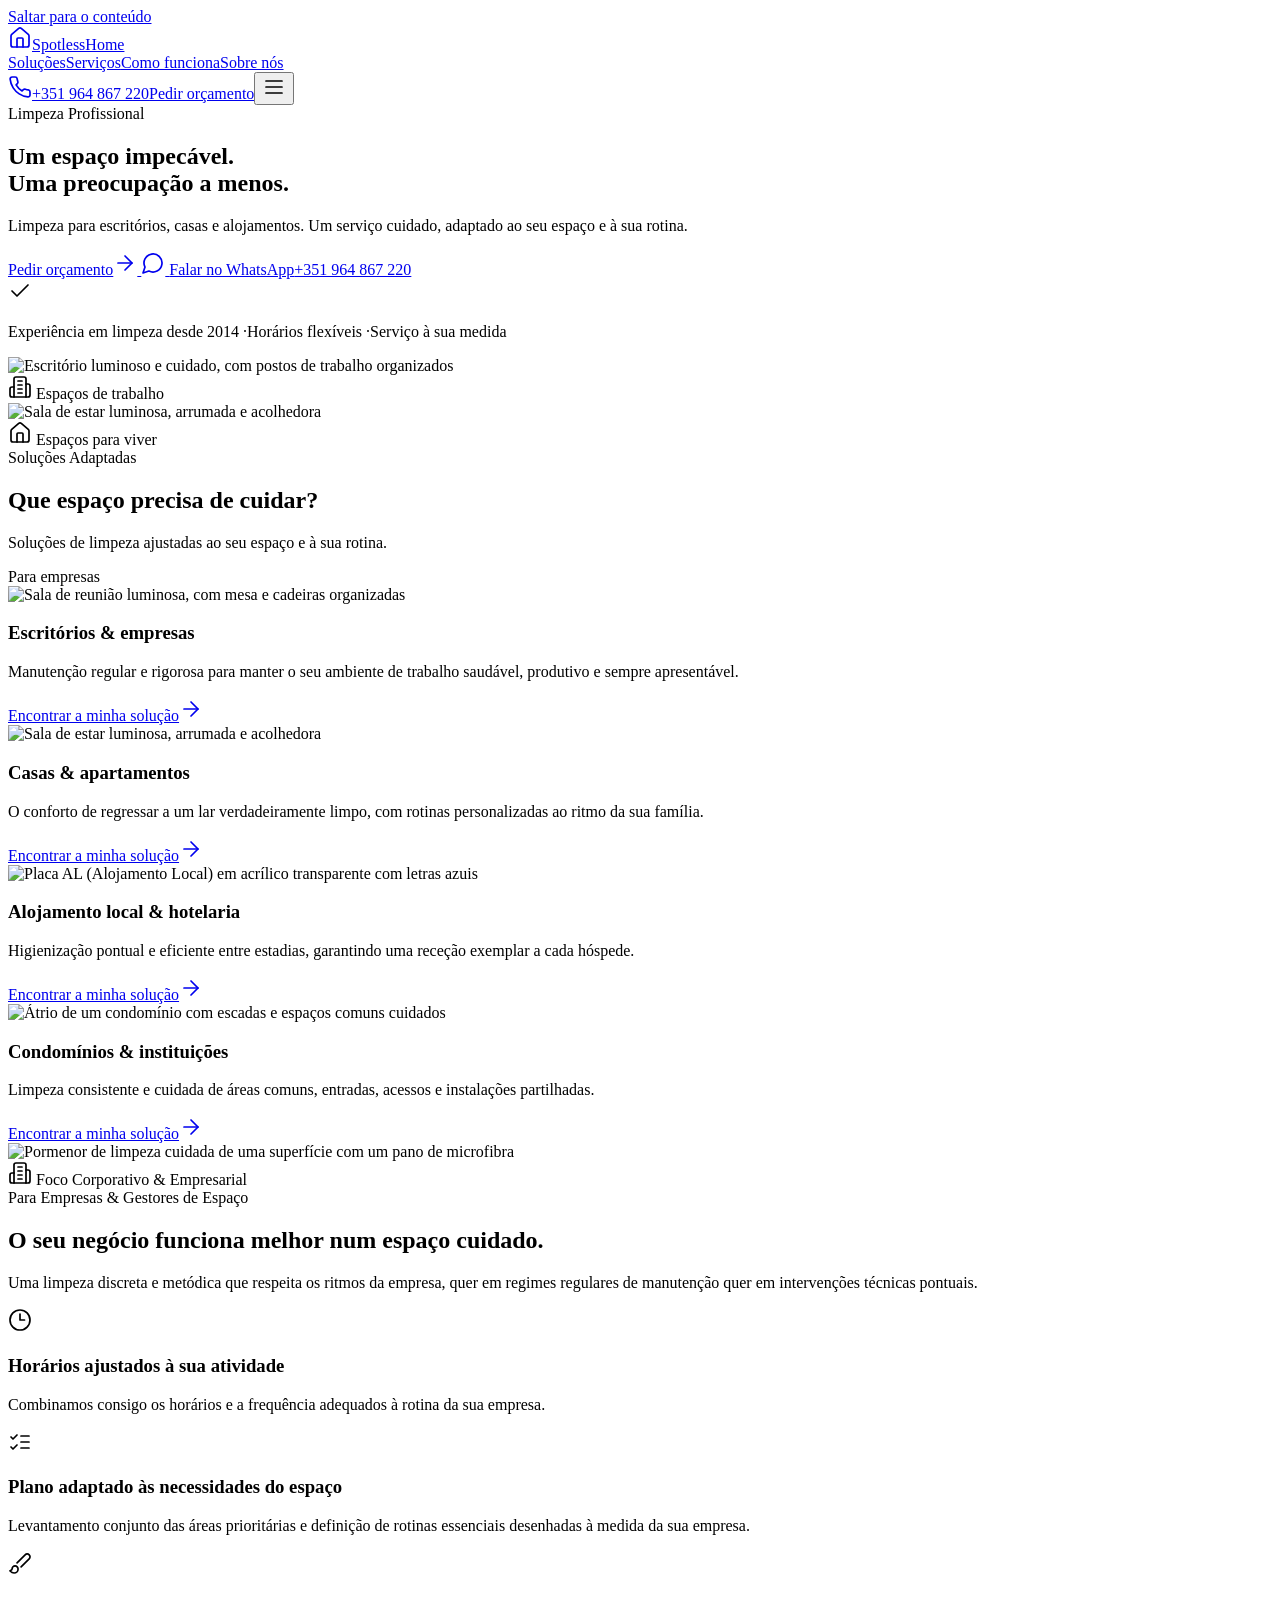
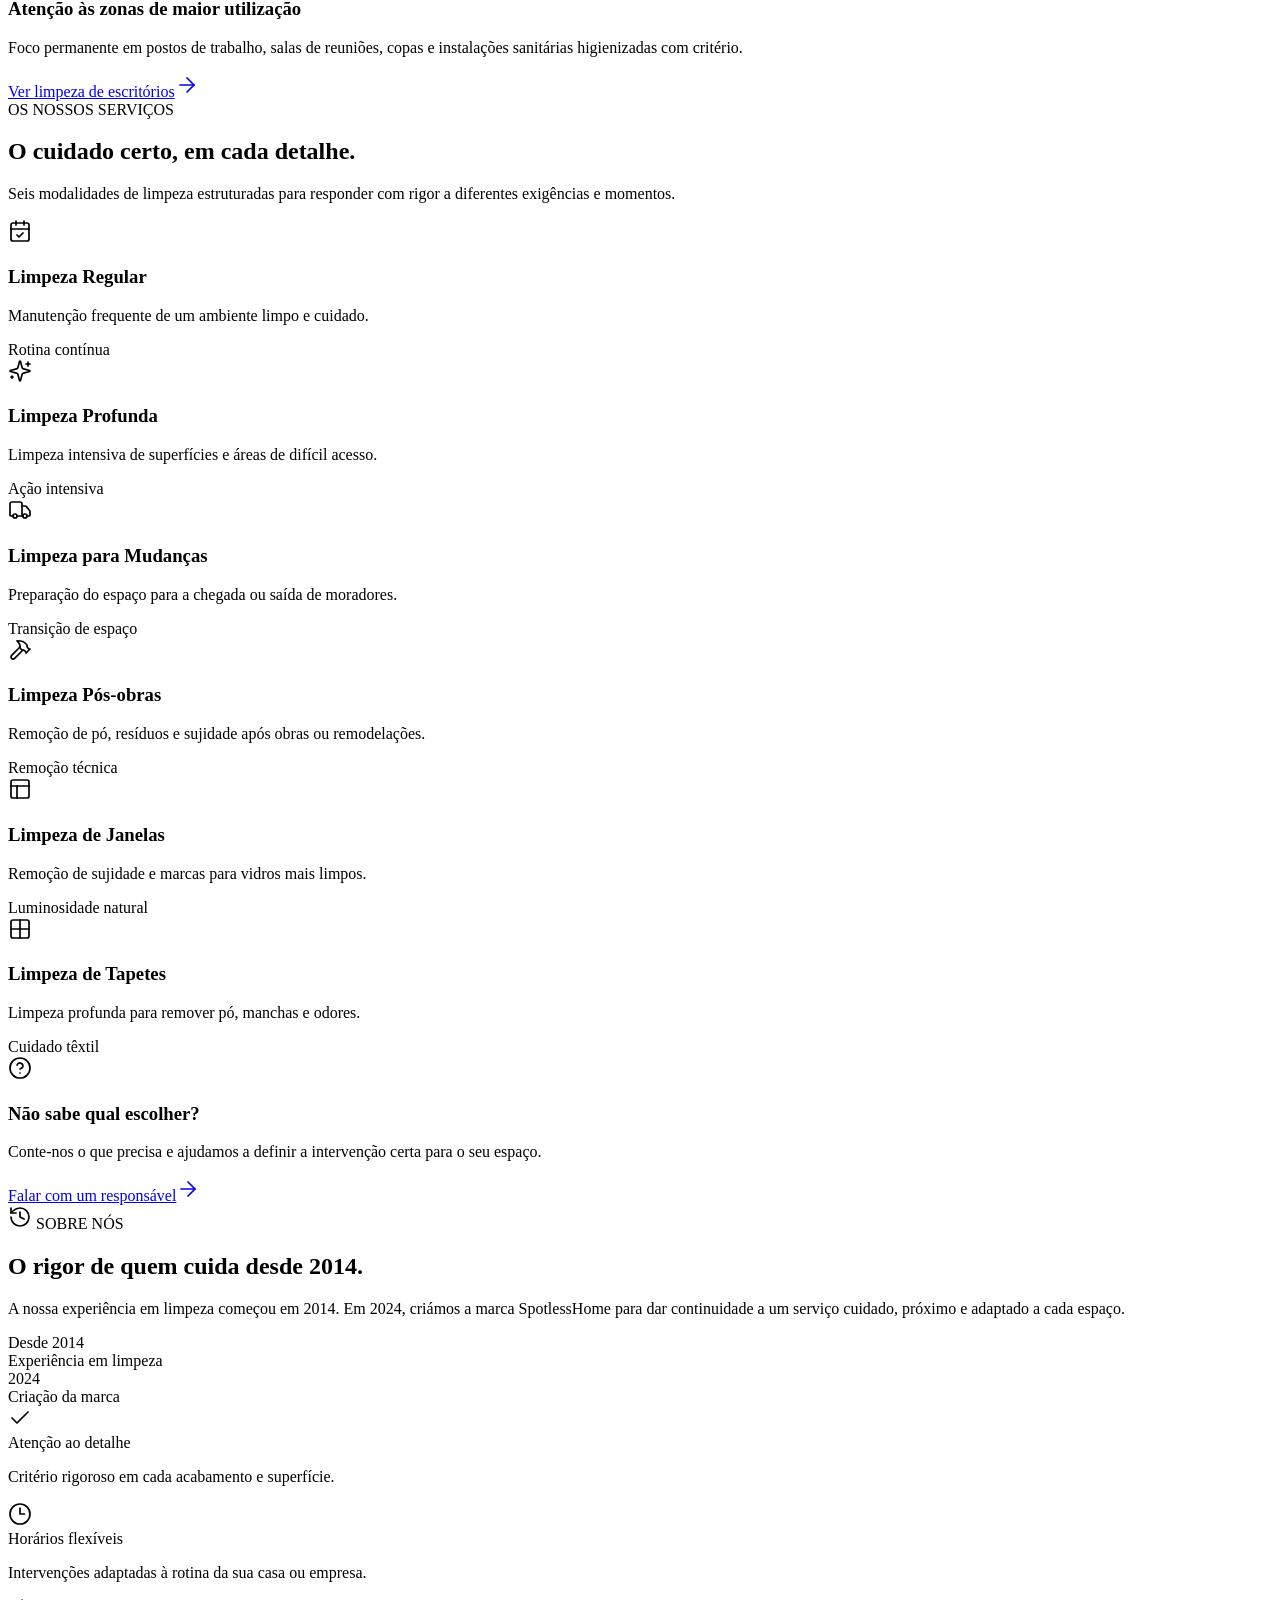
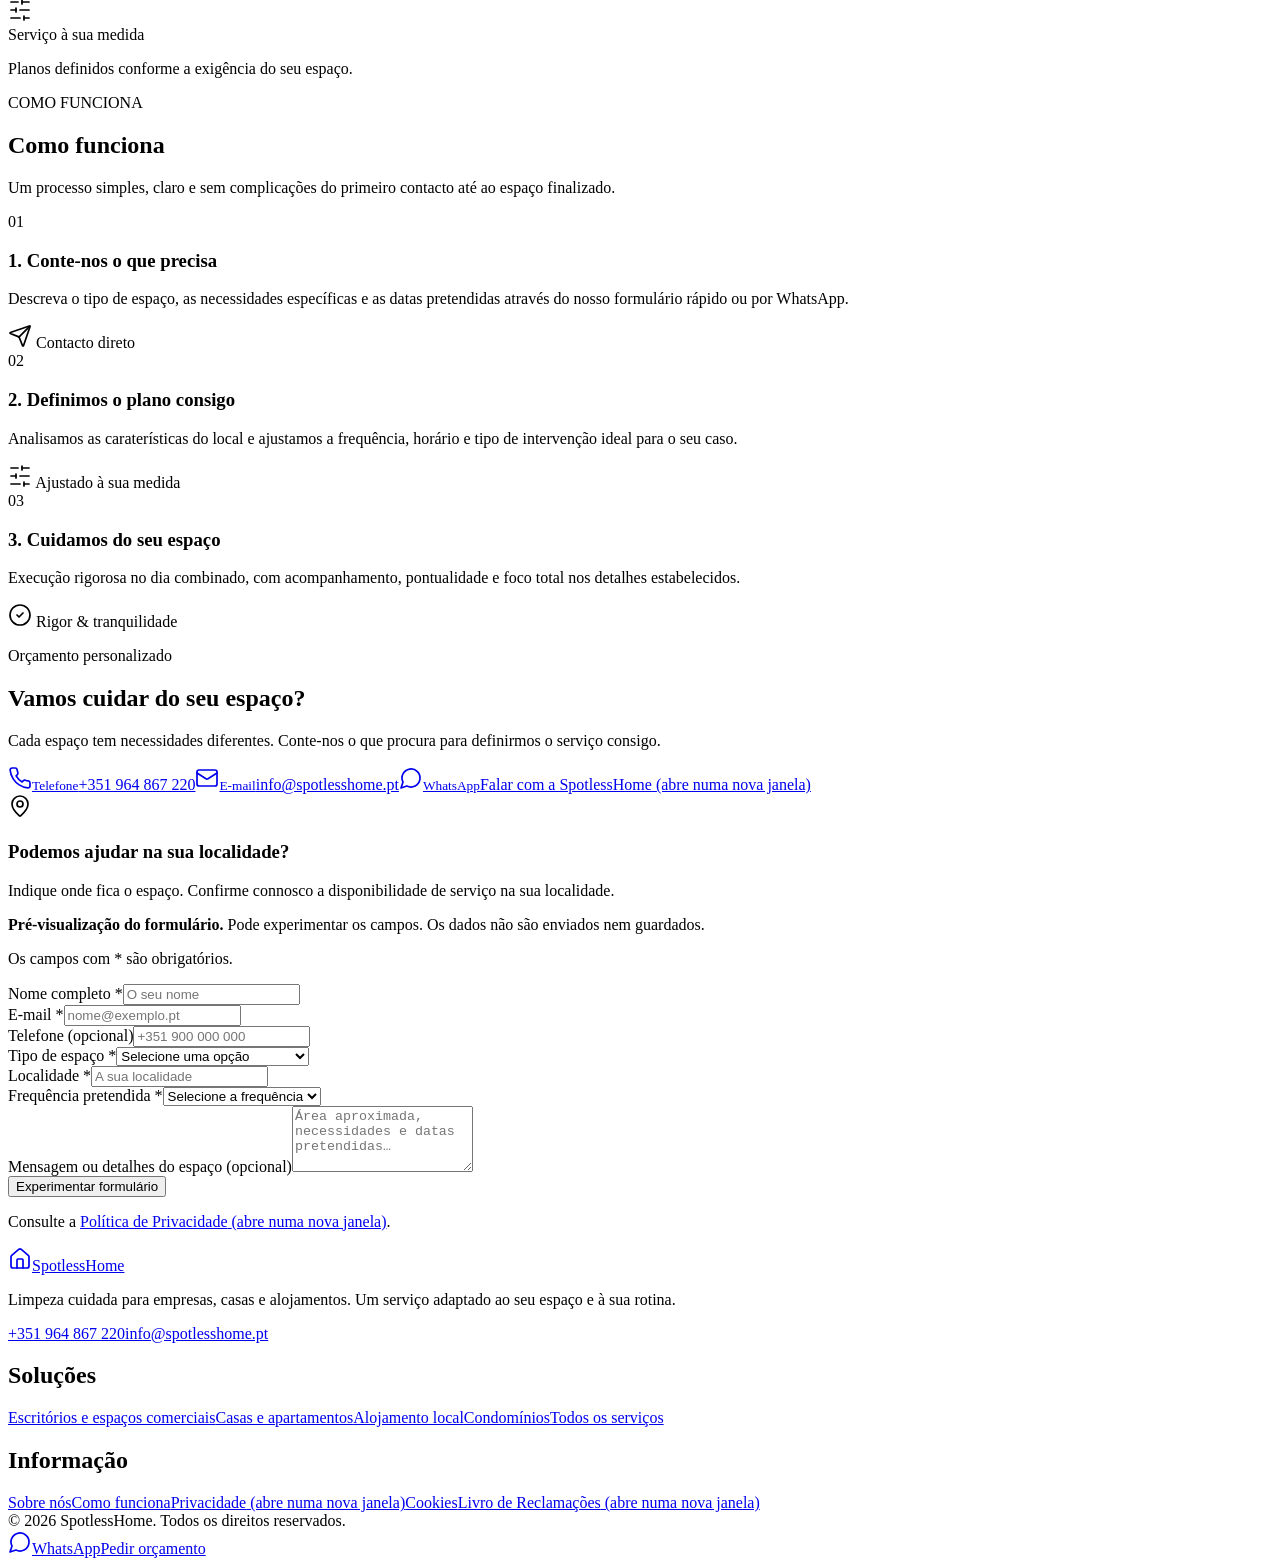
==== index.html @ 4027535a "Publish SpotlessHome client preview" ====
<!doctype html>
<html lang="pt-PT"><head><meta charset="UTF-8"/><meta name="viewport" content="width=device-width, initial-scale=1.0"/><link rel="icon" type="image/svg+xml" href="/spotlesshome-demo/favicon.svg"/>  <script type="module" crossorigin src="/spotlesshome-demo/assets/index-DVhNwJ4X.js"></script>
  <link rel="stylesheet" crossorigin href="/spotlesshome-demo/assets/index-t_-FfSRn.css">
<link rel="preload" as="image" href="/spotlesshome-demo/assets/bureau-lumineux-v2.webp" fetchPriority="high"/><title>SpotlessHome — Limpeza de escritórios, casas e alojamentos</title><meta name="description" content="Limpeza profissional para escritórios, espaços comerciais, casas e alojamentos. Conheça os serviços SpotlessHome e fale connosco sobre o seu espaço."/><meta name="robots" content="noindex, nofollow"/><link rel="canonical" href="https://ayoubkhm.github.io/spotlesshome-demo/"/><meta property="og:title" content="SpotlessHome — Limpeza de escritórios, casas e alojamentos"/><meta property="og:description" content="Limpeza profissional para escritórios, espaços comerciais, casas e alojamentos. Conheça os serviços SpotlessHome e fale connosco sobre o seu espaço."/><meta property="og:type" content="website"/><meta property="og:locale" content="pt_PT"/><meta property="og:site_name" content="SpotlessHome"/><meta property="og:url" content="https://ayoubkhm.github.io/spotlesshome-demo/"/><meta property="og:image" content="https://ayoubkhm.github.io/spotlesshome-demo/assets/bureau-lumineux-v2.webp"/><meta property="og:image:alt" content="Escritório luminoso e cuidado"/><meta name="twitter:card" content="summary_large_image"/></head><body><div id="root"><a class="skip-link" href="#conteudo">Saltar para o conteúdo</a><header class="site-header"><div class="header-inner"><a class="wordmark" href="/spotlesshome-demo/" aria-label="SpotlessHome — Início"><svg xmlns="http://www.w3.org/2000/svg" width="24" height="24" viewBox="0 0 24 24" fill="none" stroke="currentColor" stroke-width="1.7" stroke-linecap="round" stroke-linejoin="round" class="lucide lucide-house icon" aria-hidden="true" focusable="false"><path d="M15 21v-8a1 1 0 0 0-1-1h-4a1 1 0 0 0-1 1v8"></path><path d="M3 10a2 2 0 0 1 .709-1.528l7-5.999a2 2 0 0 1 2.582 0l7 5.999A2 2 0 0 1 21 10v9a2 2 0 0 1-2 2H5a2 2 0 0 1-2-2z"></path></svg><span>SpotlessHome</span></a><nav class="desktop-navigation" aria-label="Navegação principal"><a href="#solucoes">Soluções</a><a href="#servicos">Serviços</a><a href="#como-funciona">Como funciona</a><a href="#sobre-nos">Sobre nós</a></nav><div class="header-actions"><a class="header-phone" href="tel:+351964867220"><svg xmlns="http://www.w3.org/2000/svg" width="24" height="24" viewBox="0 0 24 24" fill="none" stroke="currentColor" stroke-width="1.7" stroke-linecap="round" stroke-linejoin="round" class="lucide lucide-phone icon" aria-hidden="true" focusable="false"><path d="M22 16.92v3a2 2 0 0 1-2.18 2 19.79 19.79 0 0 1-8.63-3.07 19.5 19.5 0 0 1-6-6 19.79 19.79 0 0 1-3.07-8.67A2 2 0 0 1 4.11 2h3a2 2 0 0 1 2 1.72 12.84 12.84 0 0 0 .7 2.81 2 2 0 0 1-.45 2.11L8.09 9.91a16 16 0 0 0 6 6l1.27-1.27a2 2 0 0 1 2.11-.45 12.84 12.84 0 0 0 2.81.7A2 2 0 0 1 22 16.92z"></path></svg><span>+351 964 867 220</span></a><a class="button button-primary header-quote" href="#orcamento">Pedir orçamento</a><button class="menu-toggle" aria-expanded="false" aria-controls="mobile-navigation" aria-label="Abrir menu"><svg xmlns="http://www.w3.org/2000/svg" width="24" height="24" viewBox="0 0 24 24" fill="none" stroke="currentColor" stroke-width="1.7" stroke-linecap="round" stroke-linejoin="round" class="lucide lucide-menu icon" aria-hidden="true" focusable="false"><line x1="4" x2="20" y1="12" y2="12"></line><line x1="4" x2="20" y1="6" y2="6"></line><line x1="4" x2="20" y1="18" y2="18"></line></svg></button></div></div><nav id="mobile-navigation" aria-label="Navegação móvel" hidden=""><a href="#solucoes">Soluções</a><a href="#servicos">Serviços</a><a href="#como-funciona">Como funciona</a><a href="#sobre-nos">Sobre nós</a><a href="/spotlesshome-demo/limpeza-escritorios/">Limpeza de escritórios</a><a href="tel:+351964867220"><svg xmlns="http://www.w3.org/2000/svg" width="24" height="24" viewBox="0 0 24 24" fill="none" stroke="currentColor" stroke-width="1.7" stroke-linecap="round" stroke-linejoin="round" class="lucide lucide-phone icon" aria-hidden="true" focusable="false"><path d="M22 16.92v3a2 2 0 0 1-2.18 2 19.79 19.79 0 0 1-8.63-3.07 19.5 19.5 0 0 1-6-6 19.79 19.79 0 0 1-3.07-8.67A2 2 0 0 1 4.11 2h3a2 2 0 0 1 2 1.72 12.84 12.84 0 0 0 .7 2.81 2 2 0 0 1-.45 2.11L8.09 9.91a16 16 0 0 0 6 6l1.27-1.27a2 2 0 0 1 2.11-.45 12.84 12.84 0 0 0 2.81.7A2 2 0 0 1 22 16.92z"></path></svg> +351 964 867 220</a></nav></header><main id="conteudo" tabindex="-1"><section class="relative pt-12 pb-20 lg:pt-16 lg:pb-28 overflow-hidden home-hero"> <div class="max-w-7xl mx-auto px-6"> <div class="grid grid-cols-1 lg:grid-cols-12 gap-12 lg:gap-8 items-center"> <div class="lg:col-span-7 flex flex-col justify-center"> <div class="inline-flex items-center gap-2 px-3.5 py-1.5 rounded-full bg-brand-ice border border-brand-border/60 w-fit mb-6"> <span class="w-2 h-2 rounded-full bg-brand-blue"></span><span class="font-label-sm text-label-sm tracking-widest uppercase text-brand-navy font-bold">Limpeza Profissional</span></div><h1 class="font-display text-display text-primary tracking-tight mb-6"> <!-- -->Um espaço impecável.<br/> <span class="text-brand-blue font-semibold">Uma preocupação a menos.</span></h1><p class="font-body-lg text-body-lg text-brand-muted max-w-xl mb-8 leading-relaxed"> <!-- -->Limpeza para escritórios, casas e alojamentos. Um serviço cuidado, adaptado ao seu espaço e à sua rotina.<!-- --> </p><div class="flex flex-col sm:flex-row items-stretch sm:items-center gap-4 mb-10"> <a class="inline-flex items-center justify-center gap-2 font-label-md text-label-md bg-[#12729C] hover:bg-[#12729c] text-on-primary font-bold px-7 py-3.5 rounded-lg shadow-md transition-all duration-150 active:scale-95 text-center" href="#orcamento"> <span>Pedir orçamento</span><svg xmlns="http://www.w3.org/2000/svg" width="24" height="24" viewBox="0 0 24 24" fill="none" stroke="currentColor" stroke-width="1.7" stroke-linecap="round" stroke-linejoin="round" class="lucide lucide-arrow-right icon  text-[18px]" aria-hidden="true" focusable="false"><path d="M5 12h14"></path><path d="m12 5 7 7-7 7"></path></svg> </a><a class="inline-flex items-center justify-center gap-2.5 font-label-md text-label-md bg-surface-container-lowest border border-brand-navy text-brand-navy hover:bg-brand-ice px-6 py-3.5 rounded-lg font-semibold transition-all duration-150 active:scale-95 text-center" href="https://wa.me/351964867220" rel="noopener noreferrer" target="_blank" aria-label="Falar com a SpotlessHome no WhatsApp (abre numa nova janela)"> <svg xmlns="http://www.w3.org/2000/svg" width="24" height="24" viewBox="0 0 24 24" fill="none" stroke="currentColor" stroke-width="1.7" stroke-linecap="round" stroke-linejoin="round" class="lucide lucide-message-circle icon  text-[20px] text-green-700" aria-hidden="true" focusable="false"><path d="M7.9 20A9 9 0 1 0 4 16.1L2 22Z"></path></svg> <span>Falar no WhatsApp</span><span class="text-brand-muted text-xs font-normal border-l border-brand-border pl-2">+351 964 867 220</span></a></div><div class="pt-6 border-t border-brand-border/60 flex items-center gap-3"> <svg xmlns="http://www.w3.org/2000/svg" width="24" height="24" viewBox="0 0 24 24" fill="none" stroke="currentColor" stroke-width="1.7" stroke-linecap="round" stroke-linejoin="round" class="lucide lucide-check icon  text-brand-blue text-[20px]" aria-hidden="true" focusable="false"><path d="M20 6 9 17l-5-5"></path></svg> <p class="font-body-sm text-body-sm text-brand-muted font-medium"> <!-- -->Experiência em limpeza desde 2014<!-- --> <span class="mx-1.5 opacity-40">·</span>Horários flexíveis <span class="mx-1.5 opacity-40">·</span>Serviço à sua medida<!-- --> </p></div></div><div class="lg:col-span-5 relative"> <div class="relative w-full aspect-[4/5] max-w-lg mx-auto"> <div class="absolute top-0 right-0 w-4/5 h-[80%] rounded-2xl overflow-hidden shadow-xl border border-brand-border/80 group"> <img src="/spotlesshome-demo/assets/bureau-lumineux-v2.webp" alt="Escritório luminoso e cuidado, com postos de trabalho organizados" width="1536" height="1024" decoding="async" loading="eager" class="w-full h-full object-cover transition-transform duration-700 group-hover:scale-105" fetchPriority="high"/> <div class="absolute bottom-3 left-3 bg-brand-charcoal/85 backdrop-blur-sm text-white px-3 py-1.5 rounded-md font-label-sm text-xs font-medium tracking-wide flex items-center gap-1.5"> <svg xmlns="http://www.w3.org/2000/svg" width="24" height="24" viewBox="0 0 24 24" fill="none" stroke="currentColor" stroke-width="1.7" stroke-linecap="round" stroke-linejoin="round" class="lucide lucide-building2 icon  text-[14px]" aria-hidden="true" focusable="false"><path d="M6 22V4a2 2 0 0 1 2-2h8a2 2 0 0 1 2 2v18Z"></path><path d="M6 12H4a2 2 0 0 0-2 2v6a2 2 0 0 0 2 2h2"></path><path d="M18 9h2a2 2 0 0 1 2 2v9a2 2 0 0 1-2 2h-2"></path><path d="M10 6h4"></path><path d="M10 10h4"></path><path d="M10 14h4"></path><path d="M10 18h4"></path></svg> <span>Espaços de trabalho</span></div></div><div class="absolute bottom-0 left-0 w-2/3 h-[58%] rounded-2xl overflow-hidden shadow-2xl border-4 border-surface-container-lowest group"> <img src="/spotlesshome-demo/assets/logement-soigne-v2.webp" alt="Sala de estar luminosa, arrumada e acolhedora" width="1536" height="1024" decoding="async" loading="lazy" class="w-full h-full object-cover transition-transform duration-700 group-hover:scale-105"/> <div class="absolute bottom-3 left-3 bg-brand-charcoal/85 backdrop-blur-sm text-white px-3 py-1.5 rounded-md font-label-sm text-xs font-medium tracking-wide flex items-center gap-1.5"> <svg xmlns="http://www.w3.org/2000/svg" width="24" height="24" viewBox="0 0 24 24" fill="none" stroke="currentColor" stroke-width="1.7" stroke-linecap="round" stroke-linejoin="round" class="lucide lucide-house icon  text-[14px]" aria-hidden="true" focusable="false"><path d="M15 21v-8a1 1 0 0 0-1-1h-4a1 1 0 0 0-1 1v8"></path><path d="M3 10a2 2 0 0 1 .709-1.528l7-5.999a2 2 0 0 1 2.582 0l7 5.999A2 2 0 0 1 21 10v9a2 2 0 0 1-2 2H5a2 2 0 0 1-2-2z"></path></svg> <span>Espaços para viver</span></div></div></div></div></div></div></section><section class="py-20 bg-surface border-t border-brand-border/40 content-section" id="solucoes"> <div class="max-w-7xl mx-auto px-6"> <div class="flex flex-col md:flex-row md:items-end justify-between mb-12"> <div class="max-w-2xl"> <span class="font-label-sm text-label-sm uppercase tracking-wider text-brand-blue font-bold">Soluções Adaptadas</span><h2 class="font-headline-lg text-headline-lg text-primary tracking-tight mt-2">Que espaço precisa de cuidar?</h2><p class="font-body-md text-body-md text-brand-muted mt-3">Soluções de limpeza ajustadas ao seu espaço e à sua rotina.</p></div></div><div class="grid grid-cols-1 md:grid-cols-2 lg:grid-cols-4 gap-6"> <div class="bg-surface-container-lowest rounded-2xl border-2 border-brand-blue shadow-md flex flex-col justify-between overflow-hidden relative group hover:shadow-xl transition-all duration-300"> <div class="absolute top-3 right-3 z-10 bg-brand-blue text-white px-2.5 py-1 rounded-md font-label-sm text-xs font-bold tracking-wide uppercase">Para empresas</div><div> <div class="h-48 w-full overflow-hidden bg-surface-container relative"> <img src="/spotlesshome-demo/assets/salle-de-reunion-v2.webp" alt="Sala de reunião luminosa, com mesa e cadeiras organizadas" width="1536" height="1024" decoding="async" loading="lazy" class="w-full h-full object-cover transition-transform duration-500 group-hover:scale-105"/> <div class="absolute inset-0 bg-gradient-to-t from-brand-charcoal/40 to-transparent"></div></div><div class="p-6"> <h3 class="font-headline-sm text-headline-sm text-brand-navy mb-2 font-bold">Escritórios &amp; empresas</h3><p class="font-body-sm text-body-sm text-brand-muted leading-relaxed mb-4"> <!-- -->Manutenção regular e rigorosa para manter o seu ambiente de trabalho saudável, produtivo e sempre apresentável.<!-- --> </p></div></div><div class="px-6 pb-6 pt-0"> <a class="inline-flex items-center gap-2 font-label-md text-label-md text-brand-blue font-bold group-hover:gap-3 transition-all" href="/spotlesshome-demo/limpeza-escritorios/" aria-label="Conhecer a limpeza de escritórios"> <span>Encontrar a minha solução</span><svg xmlns="http://www.w3.org/2000/svg" width="24" height="24" viewBox="0 0 24 24" fill="none" stroke="currentColor" stroke-width="1.7" stroke-linecap="round" stroke-linejoin="round" class="lucide lucide-arrow-right icon  text-[18px]" aria-hidden="true" focusable="false"><path d="M5 12h14"></path><path d="m12 5 7 7-7 7"></path></svg> </a></div></div><div class="bg-surface-container-lowest rounded-2xl border border-brand-border/80 shadow-sm flex flex-col justify-between overflow-hidden group hover:border-brand-blue/50 hover:shadow-lg transition-all duration-300"> <div> <div class="h-48 w-full overflow-hidden bg-brand-ice relative"><img src="/spotlesshome-demo/assets/logement-soigne-v2.webp" alt="Sala de estar luminosa, arrumada e acolhedora" class="w-full h-full object-cover transition-transform duration-500 group-hover:scale-105" width="1536" height="1024" decoding="async" loading="lazy"/></div><div class="p-6"> <h3 class="font-headline-sm text-headline-sm text-brand-navy mb-2 font-bold">Casas &amp; apartamentos</h3><p class="font-body-sm text-body-sm text-brand-muted leading-relaxed mb-4"> <!-- -->O conforto de regressar a um lar verdadeiramente limpo, com rotinas personalizadas ao ritmo da sua família.<!-- --> </p></div></div><div class="px-6 pb-6 pt-0"> <a class="inline-flex items-center gap-2 font-label-md text-label-md text-brand-navy font-bold group-hover:text-brand-blue group-hover:gap-3 transition-all" href="/spotlesshome-demo/?espaco=casa#orcamento" aria-label="Pedir orçamento para uma casa ou apartamento"> <span>Encontrar a minha solução</span><svg xmlns="http://www.w3.org/2000/svg" width="24" height="24" viewBox="0 0 24 24" fill="none" stroke="currentColor" stroke-width="1.7" stroke-linecap="round" stroke-linejoin="round" class="lucide lucide-arrow-right icon  text-[18px]" aria-hidden="true" focusable="false"><path d="M5 12h14"></path><path d="m12 5 7 7-7 7"></path></svg> </a></div></div><div class="bg-surface-container-lowest rounded-2xl border border-brand-border/80 shadow-sm flex flex-col justify-between overflow-hidden group hover:border-brand-blue/50 hover:shadow-lg transition-all duration-300"> <div> <div class="h-48 w-full overflow-hidden bg-brand-ice relative"><img src="/spotlesshome-demo/assets/plaque-al-v2.webp" alt="Placa AL (Alojamento Local) em acrílico transparente com letras azuis" class="w-full h-full object-cover transition-transform duration-500 group-hover:scale-105" width="1536" height="1024" decoding="async" loading="lazy"/></div><div class="p-6"> <h3 class="font-headline-sm text-headline-sm text-brand-navy mb-2 font-bold">Alojamento local &amp; hotelaria</h3><p class="font-body-sm text-body-sm text-brand-muted leading-relaxed mb-4"> <!-- -->Higienização pontual e eficiente entre estadias, garantindo uma receção exemplar a cada hóspede.<!-- --> </p></div></div><div class="px-6 pb-6 pt-0"> <a class="inline-flex items-center gap-2 font-label-md text-label-md text-brand-navy font-bold group-hover:text-brand-blue group-hover:gap-3 transition-all" href="/spotlesshome-demo/?espaco=alojamento#orcamento" aria-label="Pedir orçamento para alojamento local"> <span>Encontrar a minha solução</span><svg xmlns="http://www.w3.org/2000/svg" width="24" height="24" viewBox="0 0 24 24" fill="none" stroke="currentColor" stroke-width="1.7" stroke-linecap="round" stroke-linejoin="round" class="lucide lucide-arrow-right icon  text-[18px]" aria-hidden="true" focusable="false"><path d="M5 12h14"></path><path d="m12 5 7 7-7 7"></path></svg> </a></div></div><div class="bg-surface-container-lowest rounded-2xl border border-brand-border/80 shadow-sm flex flex-col justify-between overflow-hidden group hover:border-brand-blue/50 hover:shadow-lg transition-all duration-300"> <div> <div class="h-48 w-full overflow-hidden bg-brand-ice relative"><img src="/spotlesshome-demo/assets/parties-communes-v2.webp" alt="Átrio de um condomínio com escadas e espaços comuns cuidados" class="w-full h-full object-cover transition-transform duration-500 group-hover:scale-105" width="1536" height="1024" decoding="async" loading="lazy"/></div><div class="p-6"> <h3 class="font-headline-sm text-headline-sm text-brand-navy mb-2 font-bold">Condomínios &amp; instituições</h3><p class="font-body-sm text-body-sm text-brand-muted leading-relaxed mb-4"> <!-- -->Limpeza consistente e cuidada de áreas comuns, entradas, acessos e instalações partilhadas.<!-- --> </p></div></div><div class="px-6 pb-6 pt-0"> <a class="inline-flex items-center gap-2 font-label-md text-label-md text-brand-navy font-bold group-hover:text-brand-blue group-hover:gap-3 transition-all" href="/spotlesshome-demo/?espaco=condominio#orcamento" aria-label="Pedir orçamento para um condomínio"> <span>Encontrar a minha solução</span><svg xmlns="http://www.w3.org/2000/svg" width="24" height="24" viewBox="0 0 24 24" fill="none" stroke="currentColor" stroke-width="1.7" stroke-linecap="round" stroke-linejoin="round" class="lucide lucide-arrow-right icon  text-[18px]" aria-hidden="true" focusable="false"><path d="M5 12h14"></path><path d="m12 5 7 7-7 7"></path></svg> </a></div></div></div></div></section><section class="py-20 bg-surface-container-lowest border-y border-brand-border/60 content-section"> <div class="max-w-7xl mx-auto px-6"> <div class="grid grid-cols-1 lg:grid-cols-12 gap-12 items-center"> <div class="lg:col-span-6 relative"> <div class="rounded-2xl overflow-hidden shadow-lg border border-brand-border aspect-[4/3] relative"> <img src="/spotlesshome-demo/assets/geste-de-nettoyage-v2.webp" alt="Pormenor de limpeza cuidada de uma superfície com um pano de microfibra" width="1536" height="1024" decoding="async" loading="lazy" class="w-full h-full object-cover"/> <div class="absolute inset-0 bg-primary/10"></div><div class="absolute bottom-4 left-4 bg-surface-container-lowest/95 backdrop-blur-md px-4 py-2.5 rounded-lg border border-brand-border/60 shadow-sm flex items-center gap-3"> <svg xmlns="http://www.w3.org/2000/svg" width="24" height="24" viewBox="0 0 24 24" fill="none" stroke="currentColor" stroke-width="1.7" stroke-linecap="round" stroke-linejoin="round" class="lucide lucide-building2 icon  text-brand-blue text-[22px]" aria-hidden="true" focusable="false"><path d="M6 22V4a2 2 0 0 1 2-2h8a2 2 0 0 1 2 2v18Z"></path><path d="M6 12H4a2 2 0 0 0-2 2v6a2 2 0 0 0 2 2h2"></path><path d="M18 9h2a2 2 0 0 1 2 2v9a2 2 0 0 1-2 2h-2"></path><path d="M10 6h4"></path><path d="M10 10h4"></path><path d="M10 14h4"></path><path d="M10 18h4"></path></svg> <span class="font-label-md text-label-md font-bold text-brand-charcoal">Foco Corporativo &amp; Empresarial</span></div></div></div><div class="lg:col-span-6 flex flex-col justify-center"> <span class="font-label-sm text-label-sm uppercase tracking-wider text-brand-blue font-bold mb-2">Para Empresas &amp; Gestores de Espaço</span><h2 class="font-headline-lg text-headline-lg text-primary tracking-tight mb-4"> <!-- -->O seu negócio funciona melhor num espaço cuidado.<!-- --> </h2><p class="font-body-md text-body-md text-brand-muted mb-8 leading-relaxed"> <!-- -->Uma limpeza discreta e metódica que respeita os ritmos da empresa, quer em regimes regulares de manutenção quer em intervenções técnicas pontuais.<!-- --> </p><div class="space-y-6 mb-8"> <div class="flex items-start gap-4"> <div class="w-10 h-10 rounded-xl bg-brand-ice flex-shrink-0 flex items-center justify-center text-brand-blue border border-brand-border/50"> <svg xmlns="http://www.w3.org/2000/svg" width="24" height="24" viewBox="0 0 24 24" fill="none" stroke="currentColor" stroke-width="1.7" stroke-linecap="round" stroke-linejoin="round" class="lucide lucide-clock3 icon  text-[20px]" aria-hidden="true" focusable="false"><circle cx="12" cy="12" r="10"></circle><polyline points="12 6 12 12 16.5 12"></polyline></svg> </div><div> <h3 class="font-headline-sm text-base text-brand-charcoal font-bold mb-1">Horários ajustados à sua atividade</h3><p class="font-body-sm text-body-sm text-brand-muted leading-relaxed">Combinamos consigo os horários e a frequência adequados à rotina da sua empresa.</p></div></div><div class="flex items-start gap-4"> <div class="w-10 h-10 rounded-xl bg-brand-ice flex-shrink-0 flex items-center justify-center text-brand-blue border border-brand-border/50"> <svg xmlns="http://www.w3.org/2000/svg" width="24" height="24" viewBox="0 0 24 24" fill="none" stroke="currentColor" stroke-width="1.7" stroke-linecap="round" stroke-linejoin="round" class="lucide lucide-list-checks icon  text-[20px]" aria-hidden="true" focusable="false"><path d="m3 17 2 2 4-4"></path><path d="m3 7 2 2 4-4"></path><path d="M13 6h8"></path><path d="M13 12h8"></path><path d="M13 18h8"></path></svg> </div><div> <h3 class="font-headline-sm text-base text-brand-charcoal font-bold mb-1">Plano adaptado às necessidades do espaço</h3><p class="font-body-sm text-body-sm text-brand-muted leading-relaxed">Levantamento conjunto das áreas prioritárias e definição de rotinas essenciais desenhadas à medida da sua empresa.</p></div></div><div class="flex items-start gap-4"> <div class="w-10 h-10 rounded-xl bg-brand-ice flex-shrink-0 flex items-center justify-center text-brand-blue border border-brand-border/50"> <svg xmlns="http://www.w3.org/2000/svg" width="24" height="24" viewBox="0 0 24 24" fill="none" stroke="currentColor" stroke-width="1.7" stroke-linecap="round" stroke-linejoin="round" class="lucide lucide-brush icon  text-[20px]" aria-hidden="true" focusable="false"><path d="m9.06 11.9 8.07-8.06a2.85 2.85 0 1 1 4.03 4.03l-8.06 8.08"></path><path d="M7.07 14.94c-1.66 0-3 1.35-3 3.02 0 1.33-2.5 1.52-2 2.02 1.08 1.1 2.49 2.02 4 2.02 2.2 0 4-1.8 4-4.04a3.01 3.01 0 0 0-3-3.02z"></path></svg> </div><div> <h3 class="font-headline-sm text-base text-brand-charcoal font-bold mb-1">Atenção às zonas de maior utilização</h3><p class="font-body-sm text-body-sm text-brand-muted leading-relaxed">Foco permanente em postos de trabalho, salas de reuniões, copas e instalações sanitárias higienizadas com critério.</p></div></div></div><div> <a class="inline-flex items-center gap-2 font-label-md text-label-md bg-brand-navy hover:bg-brand-charcoal text-white font-bold px-6 py-3 rounded-lg shadow-sm transition-all duration-150" href="/spotlesshome-demo/limpeza-escritorios/"> <span>Ver limpeza de escritórios</span><svg xmlns="http://www.w3.org/2000/svg" width="24" height="24" viewBox="0 0 24 24" fill="none" stroke="currentColor" stroke-width="1.7" stroke-linecap="round" stroke-linejoin="round" class="lucide lucide-arrow-right icon  text-[18px]" aria-hidden="true" focusable="false"><path d="M5 12h14"></path><path d="m12 5 7 7-7 7"></path></svg> </a></div></div></div></div></section><section class="py-20 bg-surface content-section" id="servicos"> <div class="max-w-7xl mx-auto px-6"> <div class="text-center max-w-3xl mx-auto mb-16"> <span class="font-label-sm text-label-sm uppercase tracking-wider text-brand-blue font-bold">OS NOSSOS SERVIÇOS</span><h2 class="font-headline-lg text-headline-lg text-primary tracking-tight mt-2">O cuidado certo, em cada detalhe.</h2><p class="font-body-md text-body-md text-brand-muted mt-3"> <!-- -->Seis modalidades de limpeza estruturadas para responder com rigor a diferentes exigências e momentos.<!-- --> </p></div><div class="grid grid-cols-1 md:grid-cols-2 lg:grid-cols-3 gap-6 mb-12"> <div class="bg-surface-container-lowest p-7 rounded-2xl border border-brand-border/80 shadow-sm hover:border-brand-blue/50 hover:shadow-md transition-all duration-200 flex flex-col justify-between"> <div> <div class="w-12 h-12 rounded-xl bg-brand-ice flex items-center justify-center text-brand-blue mb-5"> <svg xmlns="http://www.w3.org/2000/svg" width="24" height="24" viewBox="0 0 24 24" fill="none" stroke="currentColor" stroke-width="1.7" stroke-linecap="round" stroke-linejoin="round" class="lucide lucide-calendar-check icon  text-[24px]" aria-hidden="true" focusable="false"><path d="M8 2v4"></path><path d="M16 2v4"></path><rect width="18" height="18" x="3" y="4" rx="2"></rect><path d="M3 10h18"></path><path d="m9 16 2 2 4-4"></path></svg> </div><h3 class="font-headline-sm text-headline-sm text-brand-charcoal mb-2 font-bold">Limpeza Regular</h3><p class="font-body-sm text-body-sm text-brand-muted leading-relaxed">Manutenção frequente de um ambiente limpo e cuidado.</p></div><div class="pt-6 mt-4 border-t border-brand-border/40"> <span class="font-caption text-caption text-brand-blue font-semibold uppercase tracking-wider">Rotina contínua</span></div></div><div class="bg-surface-container-lowest p-7 rounded-2xl border border-brand-border/80 shadow-sm hover:border-brand-blue/50 hover:shadow-md transition-all duration-200 flex flex-col justify-between"> <div> <div class="w-12 h-12 rounded-xl bg-brand-ice flex items-center justify-center text-brand-blue mb-5"> <svg xmlns="http://www.w3.org/2000/svg" width="24" height="24" viewBox="0 0 24 24" fill="none" stroke="currentColor" stroke-width="1.7" stroke-linecap="round" stroke-linejoin="round" class="lucide lucide-sparkles icon  text-[24px]" aria-hidden="true" focusable="false"><path d="M9.937 15.5A2 2 0 0 0 8.5 14.063l-6.135-1.582a.5.5 0 0 1 0-.962L8.5 9.936A2 2 0 0 0 9.937 8.5l1.582-6.135a.5.5 0 0 1 .963 0L14.063 8.5A2 2 0 0 0 15.5 9.937l6.135 1.581a.5.5 0 0 1 0 .964L15.5 14.063a2 2 0 0 0-1.437 1.437l-1.582 6.135a.5.5 0 0 1-.963 0z"></path><path d="M20 3v4"></path><path d="M22 5h-4"></path><path d="M4 17v2"></path><path d="M5 18H3"></path></svg> </div><h3 class="font-headline-sm text-headline-sm text-brand-charcoal mb-2 font-bold">Limpeza Profunda</h3><p class="font-body-sm text-body-sm text-brand-muted leading-relaxed">Limpeza intensiva de superfícies e áreas de difícil acesso.</p></div><div class="pt-6 mt-4 border-t border-brand-border/40"> <span class="font-caption text-caption text-brand-blue font-semibold uppercase tracking-wider">Ação intensiva</span></div></div><div class="bg-surface-container-lowest p-7 rounded-2xl border border-brand-border/80 shadow-sm hover:border-brand-blue/50 hover:shadow-md transition-all duration-200 flex flex-col justify-between"> <div> <div class="w-12 h-12 rounded-xl bg-brand-ice flex items-center justify-center text-brand-blue mb-5"> <svg xmlns="http://www.w3.org/2000/svg" width="24" height="24" viewBox="0 0 24 24" fill="none" stroke="currentColor" stroke-width="1.7" stroke-linecap="round" stroke-linejoin="round" class="lucide lucide-truck icon  text-[24px]" aria-hidden="true" focusable="false"><path d="M14 18V6a2 2 0 0 0-2-2H4a2 2 0 0 0-2 2v11a1 1 0 0 0 1 1h2"></path><path d="M15 18H9"></path><path d="M19 18h2a1 1 0 0 0 1-1v-3.65a1 1 0 0 0-.22-.624l-3.48-4.35A1 1 0 0 0 17.52 8H14"></path><circle cx="17" cy="18" r="2"></circle><circle cx="7" cy="18" r="2"></circle></svg> </div><h3 class="font-headline-sm text-headline-sm text-brand-charcoal mb-2 font-bold">Limpeza para Mudanças</h3><p class="font-body-sm text-body-sm text-brand-muted leading-relaxed">Preparação do espaço para a chegada ou saída de moradores.</p></div><div class="pt-6 mt-4 border-t border-brand-border/40"> <span class="font-caption text-caption text-brand-blue font-semibold uppercase tracking-wider">Transição de espaço</span></div></div><div class="bg-surface-container-lowest p-7 rounded-2xl border border-brand-border/80 shadow-sm hover:border-brand-blue/50 hover:shadow-md transition-all duration-200 flex flex-col justify-between"> <div> <div class="w-12 h-12 rounded-xl bg-brand-ice flex items-center justify-center text-brand-blue mb-5"> <svg xmlns="http://www.w3.org/2000/svg" width="24" height="24" viewBox="0 0 24 24" fill="none" stroke="currentColor" stroke-width="1.7" stroke-linecap="round" stroke-linejoin="round" class="lucide lucide-hammer icon  text-[24px]" aria-hidden="true" focusable="false"><path d="m15 12-8.373 8.373a1 1 0 1 1-3-3L12 9"></path><path d="m18 15 4-4"></path><path d="m21.5 11.5-1.914-1.914A2 2 0 0 1 19 8.172V7l-2.26-2.26a6 6 0 0 0-4.202-1.756L9 2.96l.92.82A6.18 6.18 0 0 1 12 8.4V10l2 2h1.172a2 2 0 0 1 1.414.586L18.5 14.5"></path></svg> </div><h3 class="font-headline-sm text-headline-sm text-brand-charcoal mb-2 font-bold">Limpeza Pós-obras</h3><p class="font-body-sm text-body-sm text-brand-muted leading-relaxed">Remoção de pó, resíduos e sujidade após obras ou remodelações.</p></div><div class="pt-6 mt-4 border-t border-brand-border/40"> <span class="font-caption text-caption text-brand-blue font-semibold uppercase tracking-wider">Remoção técnica</span></div></div><div class="bg-surface-container-lowest p-7 rounded-2xl border border-brand-border/80 shadow-sm hover:border-brand-blue/50 hover:shadow-md transition-all duration-200 flex flex-col justify-between"> <div> <div class="w-12 h-12 rounded-xl bg-brand-ice flex items-center justify-center text-brand-blue mb-5"> <svg xmlns="http://www.w3.org/2000/svg" width="24" height="24" viewBox="0 0 24 24" fill="none" stroke="currentColor" stroke-width="1.7" stroke-linecap="round" stroke-linejoin="round" class="lucide lucide-panels-top-left icon  text-[24px]" aria-hidden="true" focusable="false"><rect width="18" height="18" x="3" y="3" rx="2"></rect><path d="M3 9h18"></path><path d="M9 21V9"></path></svg> </div><h3 class="font-headline-sm text-headline-sm text-brand-charcoal mb-2 font-bold">Limpeza de Janelas</h3><p class="font-body-sm text-body-sm text-brand-muted leading-relaxed">Remoção de sujidade e marcas para vidros mais limpos.</p></div><div class="pt-6 mt-4 border-t border-brand-border/40"> <span class="font-caption text-caption text-brand-blue font-semibold uppercase tracking-wider">Luminosidade natural</span></div></div><div class="bg-surface-container-lowest p-7 rounded-2xl border border-brand-border/80 shadow-sm hover:border-brand-blue/50 hover:shadow-md transition-all duration-200 flex flex-col justify-between"> <div> <div class="w-12 h-12 rounded-xl bg-brand-ice flex items-center justify-center text-brand-blue mb-5"> <svg xmlns="http://www.w3.org/2000/svg" width="24" height="24" viewBox="0 0 24 24" fill="none" stroke="currentColor" stroke-width="1.7" stroke-linecap="round" stroke-linejoin="round" class="lucide lucide-grid2x2 icon  text-[24px]" aria-hidden="true" focusable="false"><path d="M12 3v18"></path><path d="M3 12h18"></path><rect x="3" y="3" width="18" height="18" rx="2"></rect></svg> </div><h3 class="font-headline-sm text-headline-sm text-brand-charcoal mb-2 font-bold">Limpeza de Tapetes</h3><p class="font-body-sm text-body-sm text-brand-muted leading-relaxed">Limpeza profunda para remover pó, manchas e odores.</p></div><div class="pt-6 mt-4 border-t border-brand-border/40"> <span class="font-caption text-caption text-brand-blue font-semibold uppercase tracking-wider">Cuidado têxtil</span></div></div></div><div class="bg-brand-ice/70 rounded-2xl p-6 md:p-8 border border-brand-border/80 flex flex-col md:flex-row items-center justify-between gap-6 max-w-4xl mx-auto"> <div class="flex items-center gap-4"> <div class="w-12 h-12 rounded-xl bg-surface-container-lowest flex items-center justify-center text-brand-blue shadow-sm flex-shrink-0"> <svg xmlns="http://www.w3.org/2000/svg" width="24" height="24" viewBox="0 0 24 24" fill="none" stroke="currentColor" stroke-width="1.7" stroke-linecap="round" stroke-linejoin="round" class="lucide lucide-circle-help icon  text-[26px]" aria-hidden="true" focusable="false"><circle cx="12" cy="12" r="10"></circle><path d="M9.09 9a3 3 0 0 1 5.83 1c0 2-3 3-3 3"></path><path d="M12 17h.01"></path></svg> </div><div> <h3 class="font-headline-sm text-base text-brand-charcoal font-bold">Não sabe qual escolher?</h3><p class="font-body-sm text-body-sm text-brand-muted">Conte-nos o que precisa e ajudamos a definir a intervenção certa para o seu espaço.</p></div></div><a class="whitespace-nowrap font-label-md text-label-md text-brand-navy hover:text-brand-blue font-bold flex items-center gap-1.5 transition-colors" href="#orcamento"> <span>Falar com um responsável</span><svg xmlns="http://www.w3.org/2000/svg" width="24" height="24" viewBox="0 0 24 24" fill="none" stroke="currentColor" stroke-width="1.7" stroke-linecap="round" stroke-linejoin="round" class="lucide lucide-arrow-right icon  text-[18px]" aria-hidden="true" focusable="false"><path d="M5 12h14"></path><path d="m12 5 7 7-7 7"></path></svg> </a></div></div></section><section class="py-20 bg-surface-container-lowest border-t border-brand-border/60 content-section" id="sobre-nos"> <div class="max-w-7xl mx-auto px-6"> <div class="grid grid-cols-1 lg:grid-cols-12 gap-12 items-center"> <div class="lg:col-span-7"> <div class="inline-flex items-center gap-2 px-3 py-1 rounded-md bg-brand-ice text-brand-navy font-label-sm text-xs font-semibold mb-4"> <svg xmlns="http://www.w3.org/2000/svg" width="24" height="24" viewBox="0 0 24 24" fill="none" stroke="currentColor" stroke-width="1.7" stroke-linecap="round" stroke-linejoin="round" class="lucide lucide-history icon  text-[16px] text-brand-blue" aria-hidden="true" focusable="false"><path d="M3 12a9 9 0 1 0 9-9 9.75 9.75 0 0 0-6.74 2.74L3 8"></path><path d="M3 3v5h5"></path><path d="M12 7v5l4 2"></path></svg> <span>SOBRE NÓS</span></div><h2 class="font-headline-lg text-headline-lg text-primary tracking-tight mb-6"> <!-- -->O rigor de quem cuida desde 2014.<!-- --> </h2><div class="space-y-4 font-body-md text-body-md text-brand-muted leading-relaxed max-w-2xl"><p>A nossa experiência em limpeza começou em 2014. Em 2024, criámos a marca SpotlessHome para dar continuidade a um serviço cuidado, próximo e adaptado a cada espaço.</p></div><div class="mt-8 pt-8 border-t border-brand-border/60 flex items-center gap-8"><div><div class="font-headline-lg text-2xl font-bold text-brand-navy">Desde 2014</div><div class="font-caption text-caption text-brand-muted">Experiência em limpeza</div></div><div class="w-px h-10 bg-brand-border"></div><div><div class="font-headline-lg text-2xl font-bold text-brand-navy">2024</div><div class="font-caption text-caption text-brand-muted">Criação da marca</div></div></div></div><div class="lg:col-span-5 space-y-4"><div class="bg-surface-container-low rounded-2xl p-6 lg:p-8 border border-brand-border/60 space-y-4"><div class="flex items-center gap-3.5"><div class="w-10 h-10 rounded-xl bg-surface-container-lowest flex items-center justify-center text-brand-blue border border-brand-border/60 flex-shrink-0 shadow-sm"><svg xmlns="http://www.w3.org/2000/svg" width="24" height="24" viewBox="0 0 24 24" fill="none" stroke="currentColor" stroke-width="1.7" stroke-linecap="round" stroke-linejoin="round" class="lucide lucide-check icon  text-[20px]" aria-hidden="true" focusable="false"><path d="M20 6 9 17l-5-5"></path></svg></div><div><div class="font-headline-sm text-base font-bold text-brand-charcoal">Atenção ao detalhe</div><p class="font-body-sm text-body-sm text-brand-muted">Critério rigoroso em cada acabamento e superfície.</p></div></div><div class="flex items-center gap-3.5"><div class="w-10 h-10 rounded-xl bg-surface-container-lowest flex items-center justify-center text-brand-blue border border-brand-border/60 flex-shrink-0 shadow-sm"><svg xmlns="http://www.w3.org/2000/svg" width="24" height="24" viewBox="0 0 24 24" fill="none" stroke="currentColor" stroke-width="1.7" stroke-linecap="round" stroke-linejoin="round" class="lucide lucide-clock3 icon  text-[20px]" aria-hidden="true" focusable="false"><circle cx="12" cy="12" r="10"></circle><polyline points="12 6 12 12 16.5 12"></polyline></svg></div><div><div class="font-headline-sm text-base font-bold text-brand-charcoal">Horários flexíveis</div><p class="font-body-sm text-body-sm text-brand-muted">Intervenções adaptadas à rotina da sua casa ou empresa.</p></div></div><div class="flex items-center gap-3.5"><div class="w-10 h-10 rounded-xl bg-surface-container-lowest flex items-center justify-center text-brand-blue border border-brand-border/60 flex-shrink-0 shadow-sm"><svg xmlns="http://www.w3.org/2000/svg" width="24" height="24" viewBox="0 0 24 24" fill="none" stroke="currentColor" stroke-width="1.7" stroke-linecap="round" stroke-linejoin="round" class="lucide lucide-sliders-horizontal icon  text-[20px]" aria-hidden="true" focusable="false"><line x1="21" x2="14" y1="4" y2="4"></line><line x1="10" x2="3" y1="4" y2="4"></line><line x1="21" x2="12" y1="12" y2="12"></line><line x1="8" x2="3" y1="12" y2="12"></line><line x1="21" x2="16" y1="20" y2="20"></line><line x1="12" x2="3" y1="20" y2="20"></line><line x1="14" x2="14" y1="2" y2="6"></line><line x1="8" x2="8" y1="10" y2="14"></line><line x1="16" x2="16" y1="18" y2="22"></line></svg></div><div><div class="font-headline-sm text-base font-bold text-brand-charcoal">Serviço à sua medida</div><p class="font-body-sm text-body-sm text-brand-muted">Planos definidos conforme a exigência do seu espaço.</p></div></div></div></div></div></div></section><section class="py-20 bg-surface border-t border-brand-border/40 content-section" id="como-funciona"> <div class="max-w-7xl mx-auto px-6"> <div class="text-center max-w-2xl mx-auto mb-16"> <span class="font-label-sm text-label-sm uppercase tracking-wider text-brand-blue font-bold">COMO FUNCIONA</span><h2 class="font-headline-lg text-headline-lg text-primary tracking-tight mt-2">Como funciona</h2><p class="font-body-md text-body-md text-brand-muted mt-3"> <!-- -->Um processo simples, claro e sem complicações do primeiro contacto até ao espaço finalizado.<!-- --> </p></div><div class="grid grid-cols-1 md:grid-cols-3 gap-8 relative"> <div class="bg-surface-container-lowest p-8 rounded-2xl border border-brand-border/80 shadow-sm relative flex flex-col justify-between"> <div> <div class="w-12 h-12 rounded-xl bg-brand-ice text-brand-blue font-bold flex items-center justify-center font-headline-sm text-lg mb-6 border border-brand-border/40"> <!-- -->01<!-- --> </div><h3 class="font-headline-sm text-lg text-brand-charcoal font-bold mb-3">1. Conte-nos o que precisa</h3><p class="font-body-sm text-body-sm text-brand-muted leading-relaxed"> <!-- -->Descreva o tipo de espaço, as necessidades específicas e as datas pretendidas através do nosso formulário rápido ou por WhatsApp.<!-- --> </p></div><div class="mt-6 pt-4 border-t border-brand-border/40 flex items-center gap-2 text-xs font-medium text-brand-muted"> <svg xmlns="http://www.w3.org/2000/svg" width="24" height="24" viewBox="0 0 24 24" fill="none" stroke="currentColor" stroke-width="1.7" stroke-linecap="round" stroke-linejoin="round" class="lucide lucide-send icon  text-[16px] text-brand-blue" aria-hidden="true" focusable="false"><path d="M14.536 21.686a.5.5 0 0 0 .937-.024l6.5-19a.496.496 0 0 0-.635-.635l-19 6.5a.5.5 0 0 0-.024.937l7.93 3.18a2 2 0 0 1 1.112 1.11z"></path><path d="m21.854 2.147-10.94 10.939"></path></svg> <span>Contacto direto</span></div></div><div class="bg-surface-container-lowest p-8 rounded-2xl border border-brand-border/80 shadow-sm relative flex flex-col justify-between"> <div> <div class="w-12 h-12 rounded-xl bg-brand-ice text-brand-blue font-bold flex items-center justify-center font-headline-sm text-lg mb-6 border border-brand-border/40"> <!-- -->02<!-- --> </div><h3 class="font-headline-sm text-lg text-brand-charcoal font-bold mb-3">2. Definimos o plano consigo</h3><p class="font-body-sm text-body-sm text-brand-muted leading-relaxed"> <!-- -->Analisamos as caraterísticas do local e ajustamos a frequência, horário e tipo de intervenção ideal para o seu caso.<!-- --> </p></div><div class="mt-6 pt-4 border-t border-brand-border/40 flex items-center gap-2 text-xs font-medium text-brand-muted"> <svg xmlns="http://www.w3.org/2000/svg" width="24" height="24" viewBox="0 0 24 24" fill="none" stroke="currentColor" stroke-width="1.7" stroke-linecap="round" stroke-linejoin="round" class="lucide lucide-sliders-horizontal icon  text-[16px] text-brand-blue" aria-hidden="true" focusable="false"><line x1="21" x2="14" y1="4" y2="4"></line><line x1="10" x2="3" y1="4" y2="4"></line><line x1="21" x2="12" y1="12" y2="12"></line><line x1="8" x2="3" y1="12" y2="12"></line><line x1="21" x2="16" y1="20" y2="20"></line><line x1="12" x2="3" y1="20" y2="20"></line><line x1="14" x2="14" y1="2" y2="6"></line><line x1="8" x2="8" y1="10" y2="14"></line><line x1="16" x2="16" y1="18" y2="22"></line></svg> <span>Ajustado à sua medida</span></div></div><div class="bg-surface-container-lowest p-8 rounded-2xl border border-brand-border/80 shadow-sm relative flex flex-col justify-between"> <div> <div class="w-12 h-12 rounded-xl bg-brand-ice text-brand-blue font-bold flex items-center justify-center font-headline-sm text-lg mb-6 border border-brand-border/40"> <!-- -->03<!-- --> </div><h3 class="font-headline-sm text-lg text-brand-charcoal font-bold mb-3">3. Cuidamos do seu espaço</h3><p class="font-body-sm text-body-sm text-brand-muted leading-relaxed"> <!-- -->Execução rigorosa no dia combinado, com acompanhamento, pontualidade e foco total nos detalhes estabelecidos.<!-- --> </p></div><div class="mt-6 pt-4 border-t border-brand-border/40 flex items-center gap-2 text-xs font-medium text-brand-muted"> <svg xmlns="http://www.w3.org/2000/svg" width="24" height="24" viewBox="0 0 24 24" fill="none" stroke="currentColor" stroke-width="1.7" stroke-linecap="round" stroke-linejoin="round" class="lucide lucide-circle-check icon  text-[16px] text-brand-blue" aria-hidden="true" focusable="false"><circle cx="12" cy="12" r="10"></circle><path d="m9 12 2 2 4-4"></path></svg> <span>Rigor &amp; tranquilidade</span></div></div></div></div></section><section id="orcamento" class="contact-section content-section"><div class="contact-panel"><div class="contact-copy"><p class="text-sm font-semibold text-blue-100 mb-3">Orçamento personalizado</p><h2>Vamos cuidar do seu espaço?</h2><p class="mt-5 leading-relaxed text-blue-100">Cada espaço tem necessidades diferentes. Conte-nos o que procura para definirmos o serviço consigo.</p><div class="contact-links"><a href="tel:+351964867220"><svg xmlns="http://www.w3.org/2000/svg" width="24" height="24" viewBox="0 0 24 24" fill="none" stroke="currentColor" stroke-width="1.7" stroke-linecap="round" stroke-linejoin="round" class="lucide lucide-phone icon" aria-hidden="true" focusable="false"><path d="M22 16.92v3a2 2 0 0 1-2.18 2 19.79 19.79 0 0 1-8.63-3.07 19.5 19.5 0 0 1-6-6 19.79 19.79 0 0 1-3.07-8.67A2 2 0 0 1 4.11 2h3a2 2 0 0 1 2 1.72 12.84 12.84 0 0 0 .7 2.81 2 2 0 0 1-.45 2.11L8.09 9.91a16 16 0 0 0 6 6l1.27-1.27a2 2 0 0 1 2.11-.45 12.84 12.84 0 0 0 2.81.7A2 2 0 0 1 22 16.92z"></path></svg><span><small>Telefone</small>+351 964 867 220</span></a><a href="mailto:info@spotlesshome.pt"><svg xmlns="http://www.w3.org/2000/svg" width="24" height="24" viewBox="0 0 24 24" fill="none" stroke="currentColor" stroke-width="1.7" stroke-linecap="round" stroke-linejoin="round" class="lucide lucide-mail icon" aria-hidden="true" focusable="false"><rect width="20" height="16" x="2" y="4" rx="2"></rect><path d="m22 7-8.97 5.7a1.94 1.94 0 0 1-2.06 0L2 7"></path></svg><span><small>E-mail</small>info@spotlesshome.pt</span></a><a href="https://wa.me/351964867220" target="_blank" rel="noopener noreferrer"><svg xmlns="http://www.w3.org/2000/svg" width="24" height="24" viewBox="0 0 24 24" fill="none" stroke="currentColor" stroke-width="1.7" stroke-linecap="round" stroke-linejoin="round" class="lucide lucide-message-circle icon" aria-hidden="true" focusable="false"><path d="M7.9 20A9 9 0 1 0 4 16.1L2 22Z"></path></svg><span><small>WhatsApp</small>Falar com a SpotlessHome<span class="sr-only"> (abre numa nova janela)</span></span></a></div><div class="coverage"><svg xmlns="http://www.w3.org/2000/svg" width="24" height="24" viewBox="0 0 24 24" fill="none" stroke="currentColor" stroke-width="1.7" stroke-linecap="round" stroke-linejoin="round" class="lucide lucide-map-pin icon" aria-hidden="true" focusable="false"><path d="M20 10c0 4.993-5.539 10.193-7.399 11.799a1 1 0 0 1-1.202 0C9.539 20.193 4 14.993 4 10a8 8 0 0 1 16 0"></path><circle cx="12" cy="10" r="3"></circle></svg><div><h3>Podemos ajudar na sua localidade?</h3><p id="coverage-note">Indique onde fica o espaço. Confirme connosco a disponibilidade de serviço na sua localidade.</p></div></div></div><form class="quote-form" aria-describedby="preview-notice"><p id="preview-notice" class="preview-note"><strong>Pré-visualização do formulário.</strong> Pode experimentar os campos. Os dados não são enviados nem guardados.</p><p class="text-sm text-brand-muted">Os campos com * são obrigatórios.</p><div class="form-grid"><div><label for="nome">Nome completo *</label><input id="nome" autoComplete="name" required="" maxLength="120" placeholder="O seu nome" name="nome"/></div><div><label for="email">E-mail *</label><input id="email" type="email" autoComplete="email" required="" maxLength="254" placeholder="nome@exemplo.pt" name="email"/></div><div><label for="telefone">Telefone <span>(opcional)</span></label><input id="telefone" type="tel" autoComplete="tel" maxLength="30" placeholder="+351 900 000 000" name="telefone"/></div><div><label for="tipo_espaco">Tipo de espaço *</label><select id="tipo_espaco" name="tipo_espaco" required=""><option value="" disabled="" selected="">Selecione uma opção</option><option value="escritorio">Escritório / espaço comercial</option><option value="casa">Casa / apartamento</option><option value="alojamento">Alojamento local</option><option value="condominio">Condomínio</option><option value="outro">Outro</option></select></div><div><label for="localidade">Localidade *</label><input id="localidade" required="" autoComplete="address-level2" maxLength="120" placeholder="A sua localidade" aria-describedby="coverage-note" name="localidade"/></div><div><label for="frequencia">Frequência pretendida *</label><select id="frequencia" name="frequencia" required=""><option value="" disabled="" selected="">Selecione a frequência</option><option value="regular">Regular</option><option value="pontual">Pontual</option><option value="a-definir">A definir</option></select></div><div class="form-wide"><label for="mensagem">Mensagem ou detalhes do espaço <span>(opcional)</span></label><textarea id="mensagem" name="mensagem" rows="4" maxLength="3000" placeholder="Área aproximada, necessidades e datas pretendidas…"></textarea></div></div><button type="submit" class="button button-primary w-full">Experimentar formulário</button><p class="text-sm text-brand-muted">Consulte a<!-- --> <a class="text-link" href="https://drive.google.com/file/d/1ekDfJVnHAD29t6gt7-M4jxxq8g1w_PKn/view?usp=drive_link" target="_blank" rel="noopener noreferrer">Política de Privacidade<!-- --> <span class="sr-only">(abre numa nova janela)</span></a>.</p></form></div></section></main><footer class="site-footer"><div class="footer-grid"><div><a class="wordmark" href="/spotlesshome-demo/"><svg xmlns="http://www.w3.org/2000/svg" width="24" height="24" viewBox="0 0 24 24" fill="none" stroke="currentColor" stroke-width="1.7" stroke-linecap="round" stroke-linejoin="round" class="lucide lucide-house icon" aria-hidden="true" focusable="false"><path d="M15 21v-8a1 1 0 0 0-1-1h-4a1 1 0 0 0-1 1v8"></path><path d="M3 10a2 2 0 0 1 .709-1.528l7-5.999a2 2 0 0 1 2.582 0l7 5.999A2 2 0 0 1 21 10v9a2 2 0 0 1-2 2H5a2 2 0 0 1-2-2z"></path></svg>SpotlessHome</a><p class="mt-5 max-w-sm">Limpeza cuidada para empresas, casas e alojamentos. Um serviço adaptado ao seu espaço e à sua rotina.</p><div class="mt-5 flex flex-col gap-2"><a href="tel:+351964867220">+351 964 867 220</a><a href="mailto:info@spotlesshome.pt">info@spotlesshome.pt</a></div></div><nav aria-label="Soluções de limpeza"><h2>Soluções</h2><a href="/spotlesshome-demo/limpeza-escritorios/">Escritórios e espaços comerciais</a><a href="/spotlesshome-demo/?espaco=casa#orcamento">Casas e apartamentos</a><a href="/spotlesshome-demo/?espaco=alojamento#orcamento">Alojamento local</a><a href="/spotlesshome-demo/?espaco=condominio#orcamento">Condomínios</a><a href="/spotlesshome-demo/#servicos">Todos os serviços</a></nav><nav aria-label="Informação e privacidade"><h2>Informação</h2><a href="/spotlesshome-demo/#sobre-nos">Sobre nós</a><a href="/spotlesshome-demo/#como-funciona">Como funciona</a><a href="https://drive.google.com/file/d/1ekDfJVnHAD29t6gt7-M4jxxq8g1w_PKn/view?usp=drive_link" target="_blank" rel="noopener noreferrer">Privacidade<span class="sr-only"> (abre numa nova janela)</span></a><a href="/spotlesshome-demo/cookies/">Cookies</a><a href="https://www.livroreclamacoes.pt/Inicio/" target="_blank" rel="noopener noreferrer">Livro de Reclamações<span class="sr-only"> (abre numa nova janela)</span></a></nav></div><div class="footer-bottom">© <!-- -->2026<!-- --> SpotlessHome. Todos os direitos reservados.</div></footer><aside class="mobile-contact" aria-label="Contacto rápido"><a class="button button-secondary" href="https://wa.me/351964867220" target="_blank" rel="noopener noreferrer" aria-label="Falar no WhatsApp (abre numa nova janela)"><svg xmlns="http://www.w3.org/2000/svg" width="24" height="24" viewBox="0 0 24 24" fill="none" stroke="currentColor" stroke-width="1.7" stroke-linecap="round" stroke-linejoin="round" class="lucide lucide-message-circle icon" aria-hidden="true" focusable="false"><path d="M7.9 20A9 9 0 1 0 4 16.1L2 22Z"></path></svg>WhatsApp</a><a class="button button-primary" href="#orcamento">Pedir orçamento</a></aside></div></body></html>
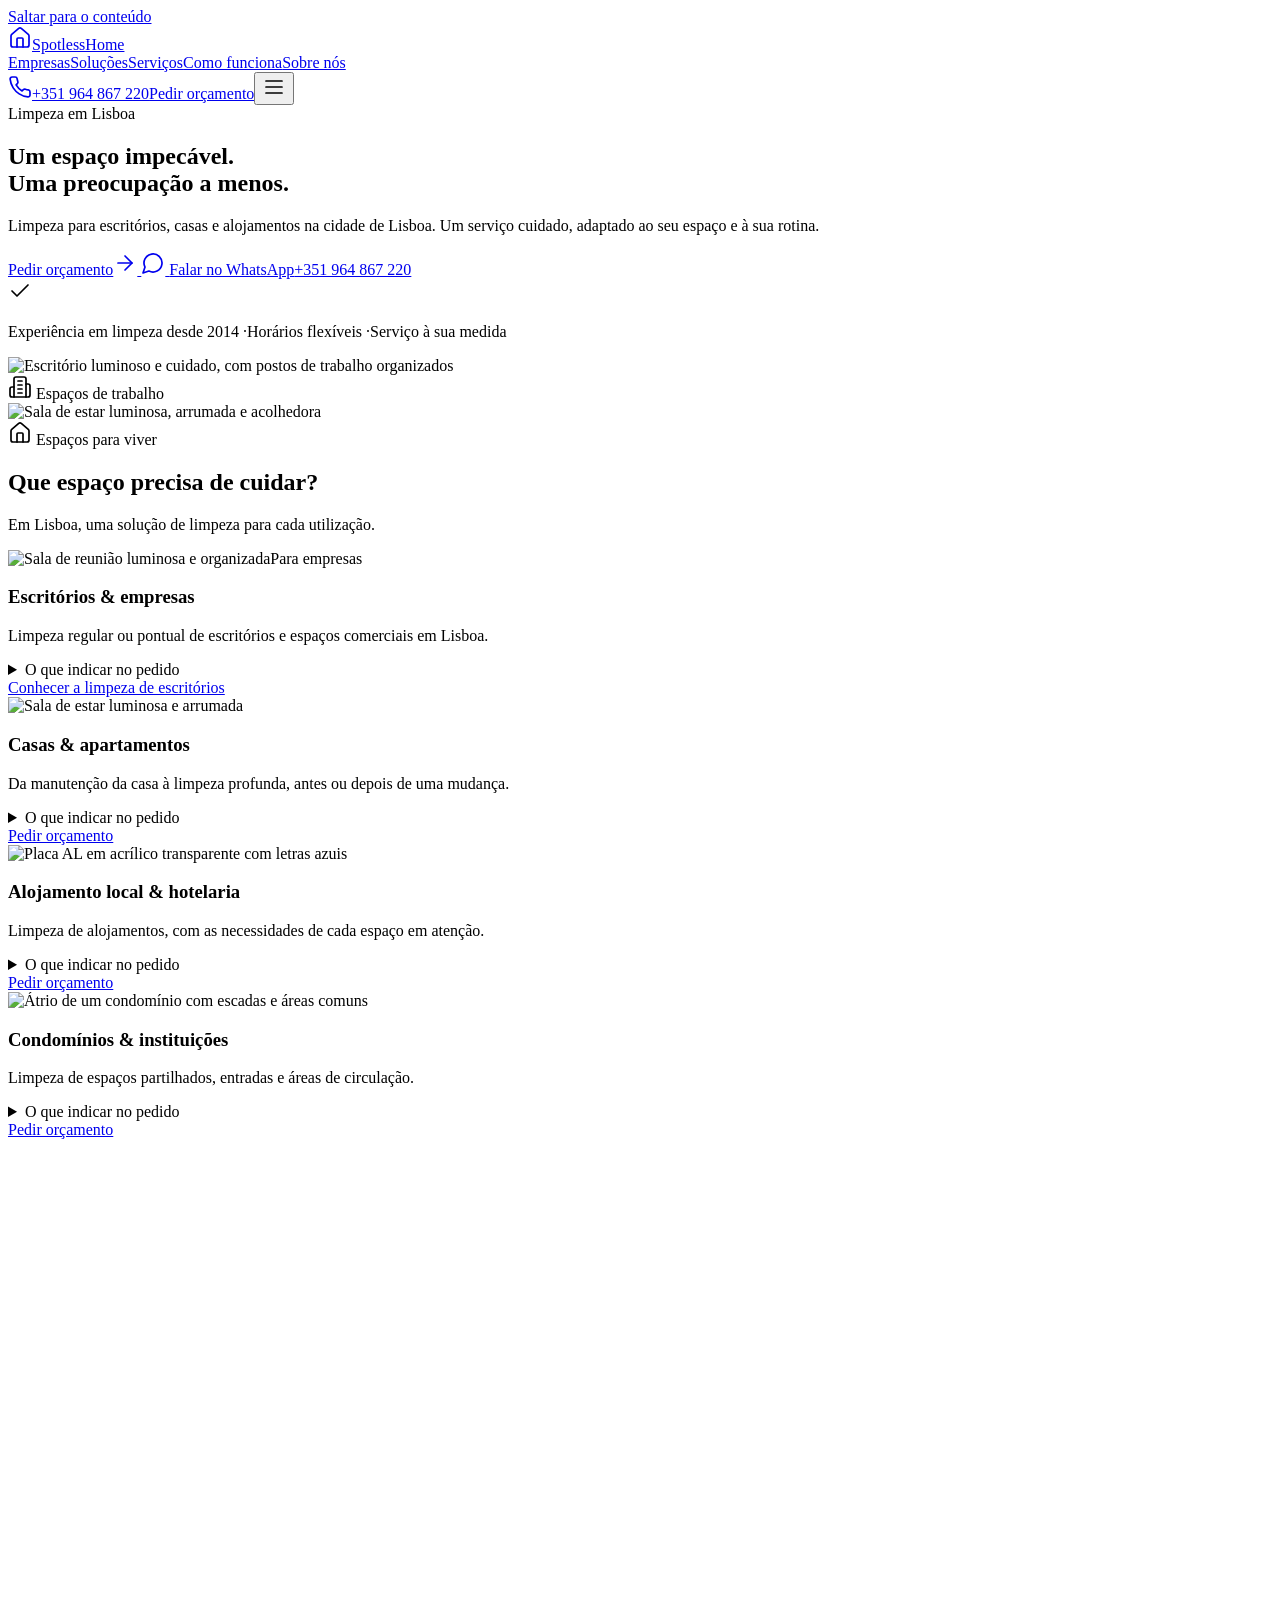
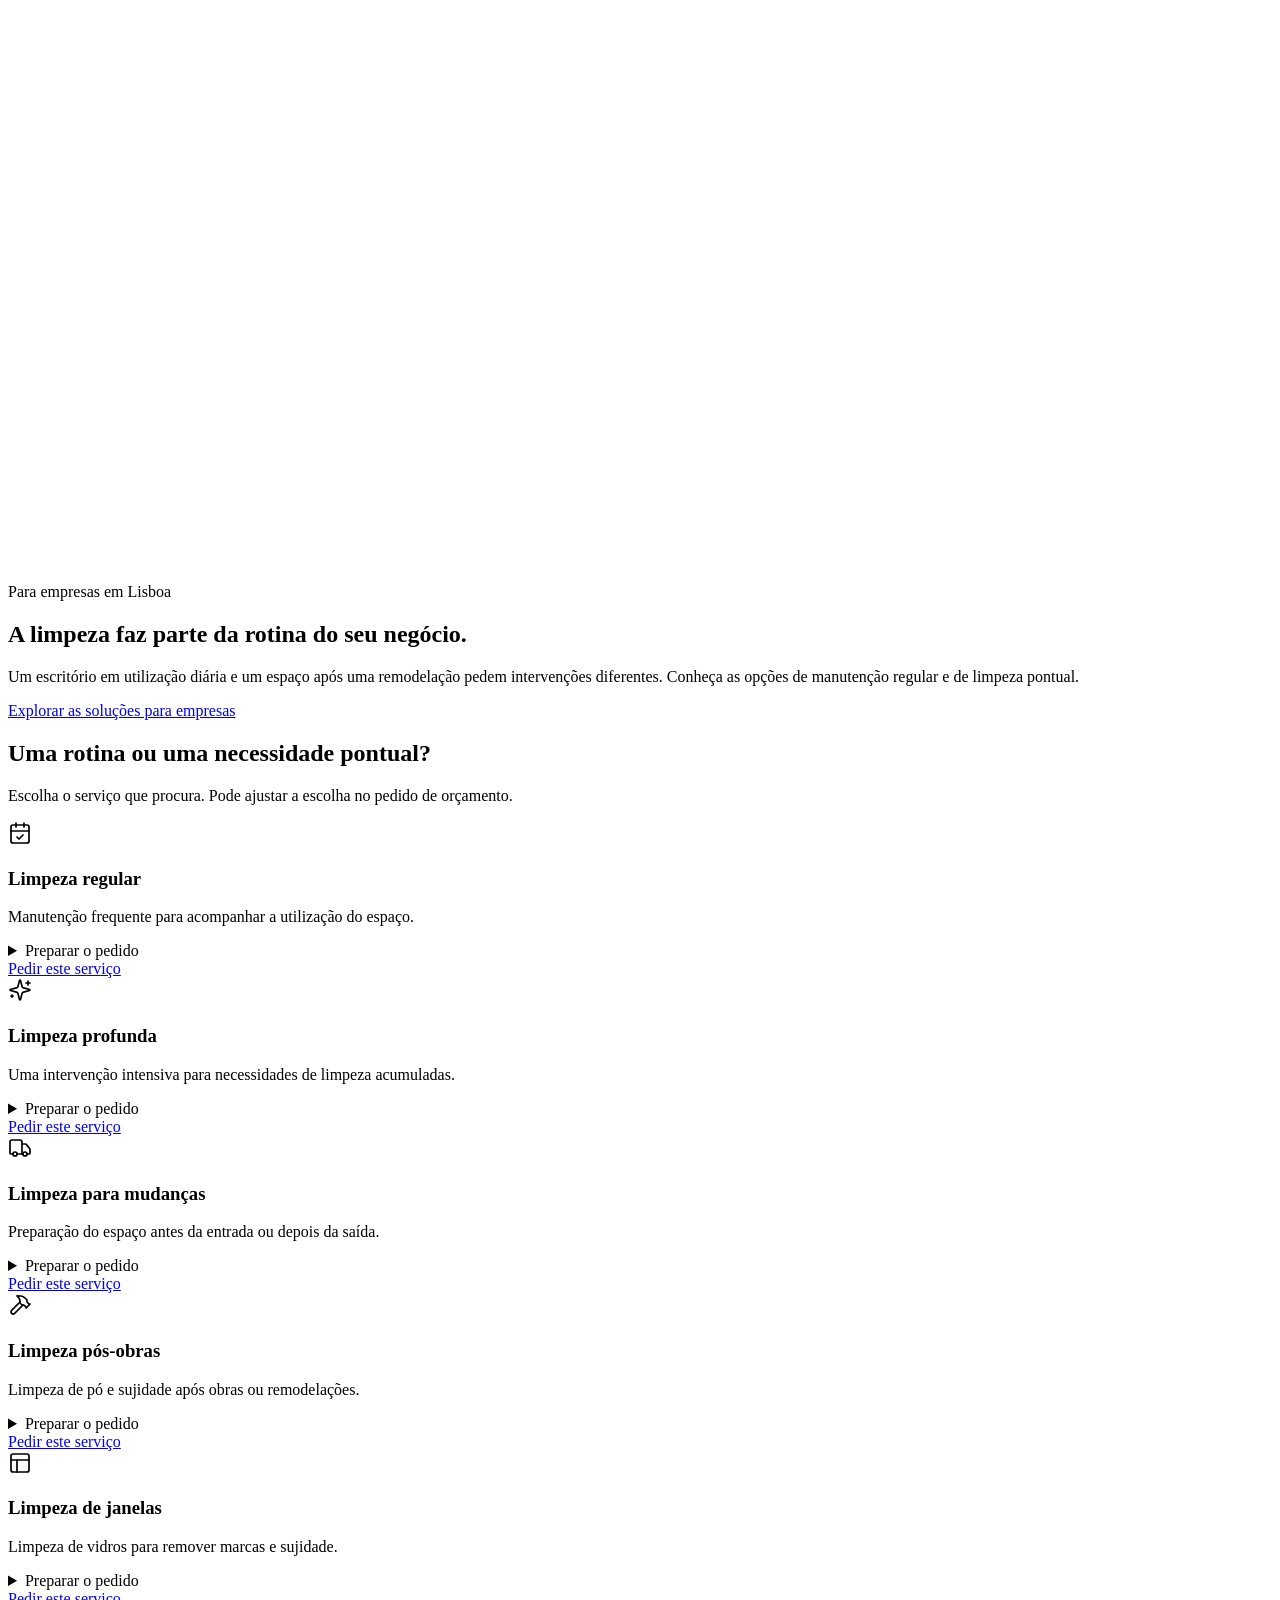
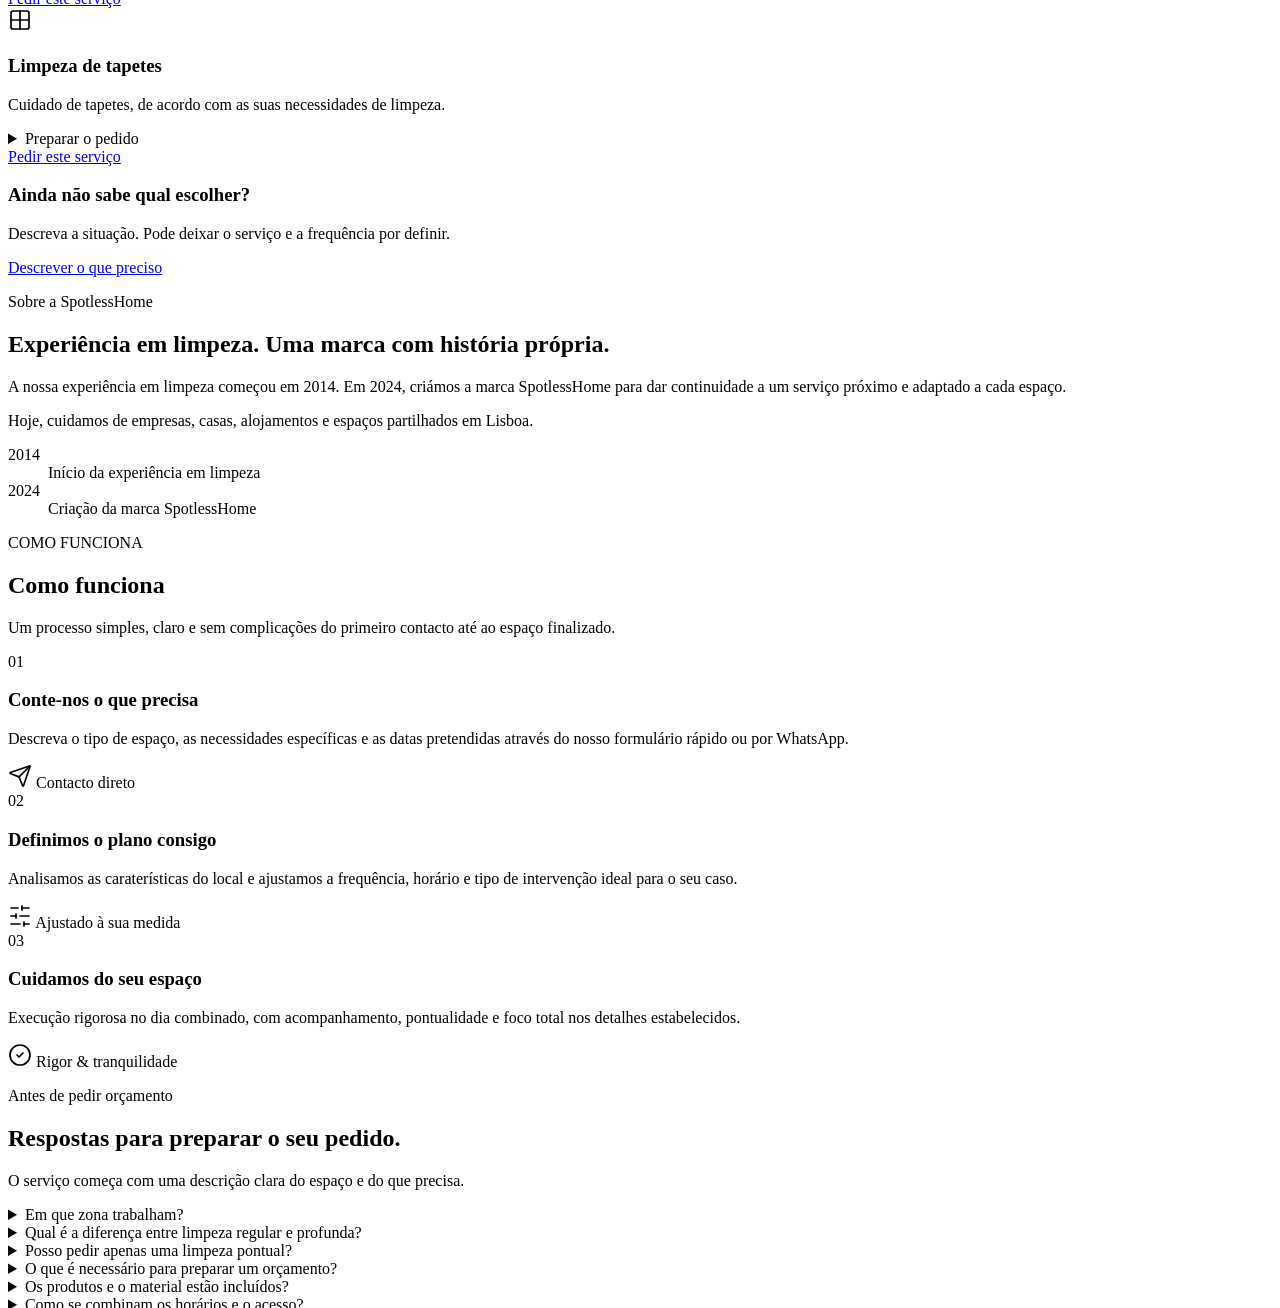
==== commit 8eff9e0c: "Improve Lisbon service journeys and responsive preview" ====
--- a/index.html
+++ b/index.html
@@ -1,4 +1,4 @@
 <!doctype html>
-<html lang="pt-PT"><head><meta charset="UTF-8"/><meta name="viewport" content="width=device-width, initial-scale=1.0"/><link rel="icon" type="image/svg+xml" href="/spotlesshome-demo/favicon.svg"/>  <script type="module" crossorigin src="/spotlesshome-demo/assets/index-DVhNwJ4X.js"></script>
-  <link rel="stylesheet" crossorigin href="/spotlesshome-demo/assets/index-t_-FfSRn.css">
-<link rel="preload" as="image" href="/spotlesshome-demo/assets/bureau-lumineux-v2.webp" fetchPriority="high"/><title>SpotlessHome — Limpeza de escritórios, casas e alojamentos</title><meta name="description" content="Limpeza profissional para escritórios, espaços comerciais, casas e alojamentos. Conheça os serviços SpotlessHome e fale connosco sobre o seu espaço."/><meta name="robots" content="noindex, nofollow"/><link rel="canonical" href="https://ayoubkhm.github.io/spotlesshome-demo/"/><meta property="og:title" content="SpotlessHome — Limpeza de escritórios, casas e alojamentos"/><meta property="og:description" content="Limpeza profissional para escritórios, espaços comerciais, casas e alojamentos. Conheça os serviços SpotlessHome e fale connosco sobre o seu espaço."/><meta property="og:type" content="website"/><meta property="og:locale" content="pt_PT"/><meta property="og:site_name" content="SpotlessHome"/><meta property="og:url" content="https://ayoubkhm.github.io/spotlesshome-demo/"/><meta property="og:image" content="https://ayoubkhm.github.io/spotlesshome-demo/assets/bureau-lumineux-v2.webp"/><meta property="og:image:alt" content="Escritório luminoso e cuidado"/><meta name="twitter:card" content="summary_large_image"/></head><body><div id="root"><a class="skip-link" href="#conteudo">Saltar para o conteúdo</a><header class="site-header"><div class="header-inner"><a class="wordmark" href="/spotlesshome-demo/" aria-label="SpotlessHome — Início"><svg xmlns="http://www.w3.org/2000/svg" width="24" height="24" viewBox="0 0 24 24" fill="none" stroke="currentColor" stroke-width="1.7" stroke-linecap="round" stroke-linejoin="round" class="lucide lucide-house icon" aria-hidden="true" focusable="false"><path d="M15 21v-8a1 1 0 0 0-1-1h-4a1 1 0 0 0-1 1v8"></path><path d="M3 10a2 2 0 0 1 .709-1.528l7-5.999a2 2 0 0 1 2.582 0l7 5.999A2 2 0 0 1 21 10v9a2 2 0 0 1-2 2H5a2 2 0 0 1-2-2z"></path></svg><span>SpotlessHome</span></a><nav class="desktop-navigation" aria-label="Navegação principal"><a href="#solucoes">Soluções</a><a href="#servicos">Serviços</a><a href="#como-funciona">Como funciona</a><a href="#sobre-nos">Sobre nós</a></nav><div class="header-actions"><a class="header-phone" href="tel:+351964867220"><svg xmlns="http://www.w3.org/2000/svg" width="24" height="24" viewBox="0 0 24 24" fill="none" stroke="currentColor" stroke-width="1.7" stroke-linecap="round" stroke-linejoin="round" class="lucide lucide-phone icon" aria-hidden="true" focusable="false"><path d="M22 16.92v3a2 2 0 0 1-2.18 2 19.79 19.79 0 0 1-8.63-3.07 19.5 19.5 0 0 1-6-6 19.79 19.79 0 0 1-3.07-8.67A2 2 0 0 1 4.11 2h3a2 2 0 0 1 2 1.72 12.84 12.84 0 0 0 .7 2.81 2 2 0 0 1-.45 2.11L8.09 9.91a16 16 0 0 0 6 6l1.27-1.27a2 2 0 0 1 2.11-.45 12.84 12.84 0 0 0 2.81.7A2 2 0 0 1 22 16.92z"></path></svg><span>+351 964 867 220</span></a><a class="button button-primary header-quote" href="#orcamento">Pedir orçamento</a><button class="menu-toggle" aria-expanded="false" aria-controls="mobile-navigation" aria-label="Abrir menu"><svg xmlns="http://www.w3.org/2000/svg" width="24" height="24" viewBox="0 0 24 24" fill="none" stroke="currentColor" stroke-width="1.7" stroke-linecap="round" stroke-linejoin="round" class="lucide lucide-menu icon" aria-hidden="true" focusable="false"><line x1="4" x2="20" y1="12" y2="12"></line><line x1="4" x2="20" y1="6" y2="6"></line><line x1="4" x2="20" y1="18" y2="18"></line></svg></button></div></div><nav id="mobile-navigation" aria-label="Navegação móvel" hidden=""><a href="#solucoes">Soluções</a><a href="#servicos">Serviços</a><a href="#como-funciona">Como funciona</a><a href="#sobre-nos">Sobre nós</a><a href="/spotlesshome-demo/limpeza-escritorios/">Limpeza de escritórios</a><a href="tel:+351964867220"><svg xmlns="http://www.w3.org/2000/svg" width="24" height="24" viewBox="0 0 24 24" fill="none" stroke="currentColor" stroke-width="1.7" stroke-linecap="round" stroke-linejoin="round" class="lucide lucide-phone icon" aria-hidden="true" focusable="false"><path d="M22 16.92v3a2 2 0 0 1-2.18 2 19.79 19.79 0 0 1-8.63-3.07 19.5 19.5 0 0 1-6-6 19.79 19.79 0 0 1-3.07-8.67A2 2 0 0 1 4.11 2h3a2 2 0 0 1 2 1.72 12.84 12.84 0 0 0 .7 2.81 2 2 0 0 1-.45 2.11L8.09 9.91a16 16 0 0 0 6 6l1.27-1.27a2 2 0 0 1 2.11-.45 12.84 12.84 0 0 0 2.81.7A2 2 0 0 1 22 16.92z"></path></svg> +351 964 867 220</a></nav></header><main id="conteudo" tabindex="-1"><section class="relative pt-12 pb-20 lg:pt-16 lg:pb-28 overflow-hidden home-hero"> <div class="max-w-7xl mx-auto px-6"> <div class="grid grid-cols-1 lg:grid-cols-12 gap-12 lg:gap-8 items-center"> <div class="lg:col-span-7 flex flex-col justify-center"> <div class="inline-flex items-center gap-2 px-3.5 py-1.5 rounded-full bg-brand-ice border border-brand-border/60 w-fit mb-6"> <span class="w-2 h-2 rounded-full bg-brand-blue"></span><span class="font-label-sm text-label-sm tracking-widest uppercase text-brand-navy font-bold">Limpeza Profissional</span></div><h1 class="font-display text-display text-primary tracking-tight mb-6"> <!-- -->Um espaço impecável.<br/> <span class="text-brand-blue font-semibold">Uma preocupação a menos.</span></h1><p class="font-body-lg text-body-lg text-brand-muted max-w-xl mb-8 leading-relaxed"> <!-- -->Limpeza para escritórios, casas e alojamentos. Um serviço cuidado, adaptado ao seu espaço e à sua rotina.<!-- --> </p><div class="flex flex-col sm:flex-row items-stretch sm:items-center gap-4 mb-10"> <a class="inline-flex items-center justify-center gap-2 font-label-md text-label-md bg-[#12729C] hover:bg-[#12729c] text-on-primary font-bold px-7 py-3.5 rounded-lg shadow-md transition-all duration-150 active:scale-95 text-center" href="#orcamento"> <span>Pedir orçamento</span><svg xmlns="http://www.w3.org/2000/svg" width="24" height="24" viewBox="0 0 24 24" fill="none" stroke="currentColor" stroke-width="1.7" stroke-linecap="round" stroke-linejoin="round" class="lucide lucide-arrow-right icon  text-[18px]" aria-hidden="true" focusable="false"><path d="M5 12h14"></path><path d="m12 5 7 7-7 7"></path></svg> </a><a class="inline-flex items-center justify-center gap-2.5 font-label-md text-label-md bg-surface-container-lowest border border-brand-navy text-brand-navy hover:bg-brand-ice px-6 py-3.5 rounded-lg font-semibold transition-all duration-150 active:scale-95 text-center" href="https://wa.me/351964867220" rel="noopener noreferrer" target="_blank" aria-label="Falar com a SpotlessHome no WhatsApp (abre numa nova janela)"> <svg xmlns="http://www.w3.org/2000/svg" width="24" height="24" viewBox="0 0 24 24" fill="none" stroke="currentColor" stroke-width="1.7" stroke-linecap="round" stroke-linejoin="round" class="lucide lucide-message-circle icon  text-[20px] text-green-700" aria-hidden="true" focusable="false"><path d="M7.9 20A9 9 0 1 0 4 16.1L2 22Z"></path></svg> <span>Falar no WhatsApp</span><span class="text-brand-muted text-xs font-normal border-l border-brand-border pl-2">+351 964 867 220</span></a></div><div class="pt-6 border-t border-brand-border/60 flex items-center gap-3"> <svg xmlns="http://www.w3.org/2000/svg" width="24" height="24" viewBox="0 0 24 24" fill="none" stroke="currentColor" stroke-width="1.7" stroke-linecap="round" stroke-linejoin="round" class="lucide lucide-check icon  text-brand-blue text-[20px]" aria-hidden="true" focusable="false"><path d="M20 6 9 17l-5-5"></path></svg> <p class="font-body-sm text-body-sm text-brand-muted font-medium"> <!-- -->Experiência em limpeza desde 2014<!-- --> <span class="mx-1.5 opacity-40">·</span>Horários flexíveis <span class="mx-1.5 opacity-40">·</span>Serviço à sua medida<!-- --> </p></div></div><div class="lg:col-span-5 relative"> <div class="relative w-full aspect-[4/5] max-w-lg mx-auto"> <div class="absolute top-0 right-0 w-4/5 h-[80%] rounded-2xl overflow-hidden shadow-xl border border-brand-border/80 group"> <img src="/spotlesshome-demo/assets/bureau-lumineux-v2.webp" alt="Escritório luminoso e cuidado, com postos de trabalho organizados" width="1536" height="1024" decoding="async" loading="eager" class="w-full h-full object-cover transition-transform duration-700 group-hover:scale-105" fetchPriority="high"/> <div class="absolute bottom-3 left-3 bg-brand-charcoal/85 backdrop-blur-sm text-white px-3 py-1.5 rounded-md font-label-sm text-xs font-medium tracking-wide flex items-center gap-1.5"> <svg xmlns="http://www.w3.org/2000/svg" width="24" height="24" viewBox="0 0 24 24" fill="none" stroke="currentColor" stroke-width="1.7" stroke-linecap="round" stroke-linejoin="round" class="lucide lucide-building2 icon  text-[14px]" aria-hidden="true" focusable="false"><path d="M6 22V4a2 2 0 0 1 2-2h8a2 2 0 0 1 2 2v18Z"></path><path d="M6 12H4a2 2 0 0 0-2 2v6a2 2 0 0 0 2 2h2"></path><path d="M18 9h2a2 2 0 0 1 2 2v9a2 2 0 0 1-2 2h-2"></path><path d="M10 6h4"></path><path d="M10 10h4"></path><path d="M10 14h4"></path><path d="M10 18h4"></path></svg> <span>Espaços de trabalho</span></div></div><div class="absolute bottom-0 left-0 w-2/3 h-[58%] rounded-2xl overflow-hidden shadow-2xl border-4 border-surface-container-lowest group"> <img src="/spotlesshome-demo/assets/logement-soigne-v2.webp" alt="Sala de estar luminosa, arrumada e acolhedora" width="1536" height="1024" decoding="async" loading="lazy" class="w-full h-full object-cover transition-transform duration-700 group-hover:scale-105"/> <div class="absolute bottom-3 left-3 bg-brand-charcoal/85 backdrop-blur-sm text-white px-3 py-1.5 rounded-md font-label-sm text-xs font-medium tracking-wide flex items-center gap-1.5"> <svg xmlns="http://www.w3.org/2000/svg" width="24" height="24" viewBox="0 0 24 24" fill="none" stroke="currentColor" stroke-width="1.7" stroke-linecap="round" stroke-linejoin="round" class="lucide lucide-house icon  text-[14px]" aria-hidden="true" focusable="false"><path d="M15 21v-8a1 1 0 0 0-1-1h-4a1 1 0 0 0-1 1v8"></path><path d="M3 10a2 2 0 0 1 .709-1.528l7-5.999a2 2 0 0 1 2.582 0l7 5.999A2 2 0 0 1 21 10v9a2 2 0 0 1-2 2H5a2 2 0 0 1-2-2z"></path></svg> <span>Espaços para viver</span></div></div></div></div></div></div></section><section class="py-20 bg-surface border-t border-brand-border/40 content-section" id="solucoes"> <div class="max-w-7xl mx-auto px-6"> <div class="flex flex-col md:flex-row md:items-end justify-between mb-12"> <div class="max-w-2xl"> <span class="font-label-sm text-label-sm uppercase tracking-wider text-brand-blue font-bold">Soluções Adaptadas</span><h2 class="font-headline-lg text-headline-lg text-primary tracking-tight mt-2">Que espaço precisa de cuidar?</h2><p class="font-body-md text-body-md text-brand-muted mt-3">Soluções de limpeza ajustadas ao seu espaço e à sua rotina.</p></div></div><div class="grid grid-cols-1 md:grid-cols-2 lg:grid-cols-4 gap-6"> <div class="bg-surface-container-lowest rounded-2xl border-2 border-brand-blue shadow-md flex flex-col justify-between overflow-hidden relative group hover:shadow-xl transition-all duration-300"> <div class="absolute top-3 right-3 z-10 bg-brand-blue text-white px-2.5 py-1 rounded-md font-label-sm text-xs font-bold tracking-wide uppercase">Para empresas</div><div> <div class="h-48 w-full overflow-hidden bg-surface-container relative"> <img src="/spotlesshome-demo/assets/salle-de-reunion-v2.webp" alt="Sala de reunião luminosa, com mesa e cadeiras organizadas" width="1536" height="1024" decoding="async" loading="lazy" class="w-full h-full object-cover transition-transform duration-500 group-hover:scale-105"/> <div class="absolute inset-0 bg-gradient-to-t from-brand-charcoal/40 to-transparent"></div></div><div class="p-6"> <h3 class="font-headline-sm text-headline-sm text-brand-navy mb-2 font-bold">Escritórios &amp; empresas</h3><p class="font-body-sm text-body-sm text-brand-muted leading-relaxed mb-4"> <!-- -->Manutenção regular e rigorosa para manter o seu ambiente de trabalho saudável, produtivo e sempre apresentável.<!-- --> </p></div></div><div class="px-6 pb-6 pt-0"> <a class="inline-flex items-center gap-2 font-label-md text-label-md text-brand-blue font-bold group-hover:gap-3 transition-all" href="/spotlesshome-demo/limpeza-escritorios/" aria-label="Conhecer a limpeza de escritórios"> <span>Encontrar a minha solução</span><svg xmlns="http://www.w3.org/2000/svg" width="24" height="24" viewBox="0 0 24 24" fill="none" stroke="currentColor" stroke-width="1.7" stroke-linecap="round" stroke-linejoin="round" class="lucide lucide-arrow-right icon  text-[18px]" aria-hidden="true" focusable="false"><path d="M5 12h14"></path><path d="m12 5 7 7-7 7"></path></svg> </a></div></div><div class="bg-surface-container-lowest rounded-2xl border border-brand-border/80 shadow-sm flex flex-col justify-between overflow-hidden group hover:border-brand-blue/50 hover:shadow-lg transition-all duration-300"> <div> <div class="h-48 w-full overflow-hidden bg-brand-ice relative"><img src="/spotlesshome-demo/assets/logement-soigne-v2.webp" alt="Sala de estar luminosa, arrumada e acolhedora" class="w-full h-full object-cover transition-transform duration-500 group-hover:scale-105" width="1536" height="1024" decoding="async" loading="lazy"/></div><div class="p-6"> <h3 class="font-headline-sm text-headline-sm text-brand-navy mb-2 font-bold">Casas &amp; apartamentos</h3><p class="font-body-sm text-body-sm text-brand-muted leading-relaxed mb-4"> <!-- -->O conforto de regressar a um lar verdadeiramente limpo, com rotinas personalizadas ao ritmo da sua família.<!-- --> </p></div></div><div class="px-6 pb-6 pt-0"> <a class="inline-flex items-center gap-2 font-label-md text-label-md text-brand-navy font-bold group-hover:text-brand-blue group-hover:gap-3 transition-all" href="/spotlesshome-demo/?espaco=casa#orcamento" aria-label="Pedir orçamento para uma casa ou apartamento"> <span>Encontrar a minha solução</span><svg xmlns="http://www.w3.org/2000/svg" width="24" height="24" viewBox="0 0 24 24" fill="none" stroke="currentColor" stroke-width="1.7" stroke-linecap="round" stroke-linejoin="round" class="lucide lucide-arrow-right icon  text-[18px]" aria-hidden="true" focusable="false"><path d="M5 12h14"></path><path d="m12 5 7 7-7 7"></path></svg> </a></div></div><div class="bg-surface-container-lowest rounded-2xl border border-brand-border/80 shadow-sm flex flex-col justify-between overflow-hidden group hover:border-brand-blue/50 hover:shadow-lg transition-all duration-300"> <div> <div class="h-48 w-full overflow-hidden bg-brand-ice relative"><img src="/spotlesshome-demo/assets/plaque-al-v2.webp" alt="Placa AL (Alojamento Local) em acrílico transparente com letras azuis" class="w-full h-full object-cover transition-transform duration-500 group-hover:scale-105" width="1536" height="1024" decoding="async" loading="lazy"/></div><div class="p-6"> <h3 class="font-headline-sm text-headline-sm text-brand-navy mb-2 font-bold">Alojamento local &amp; hotelaria</h3><p class="font-body-sm text-body-sm text-brand-muted leading-relaxed mb-4"> <!-- -->Higienização pontual e eficiente entre estadias, garantindo uma receção exemplar a cada hóspede.<!-- --> </p></div></div><div class="px-6 pb-6 pt-0"> <a class="inline-flex items-center gap-2 font-label-md text-label-md text-brand-navy font-bold group-hover:text-brand-blue group-hover:gap-3 transition-all" href="/spotlesshome-demo/?espaco=alojamento#orcamento" aria-label="Pedir orçamento para alojamento local"> <span>Encontrar a minha solução</span><svg xmlns="http://www.w3.org/2000/svg" width="24" height="24" viewBox="0 0 24 24" fill="none" stroke="currentColor" stroke-width="1.7" stroke-linecap="round" stroke-linejoin="round" class="lucide lucide-arrow-right icon  text-[18px]" aria-hidden="true" focusable="false"><path d="M5 12h14"></path><path d="m12 5 7 7-7 7"></path></svg> </a></div></div><div class="bg-surface-container-lowest rounded-2xl border border-brand-border/80 shadow-sm flex flex-col justify-between overflow-hidden group hover:border-brand-blue/50 hover:shadow-lg transition-all duration-300"> <div> <div class="h-48 w-full overflow-hidden bg-brand-ice relative"><img src="/spotlesshome-demo/assets/parties-communes-v2.webp" alt="Átrio de um condomínio com escadas e espaços comuns cuidados" class="w-full h-full object-cover transition-transform duration-500 group-hover:scale-105" width="1536" height="1024" decoding="async" loading="lazy"/></div><div class="p-6"> <h3 class="font-headline-sm text-headline-sm text-brand-navy mb-2 font-bold">Condomínios &amp; instituições</h3><p class="font-body-sm text-body-sm text-brand-muted leading-relaxed mb-4"> <!-- -->Limpeza consistente e cuidada de áreas comuns, entradas, acessos e instalações partilhadas.<!-- --> </p></div></div><div class="px-6 pb-6 pt-0"> <a class="inline-flex items-center gap-2 font-label-md text-label-md text-brand-navy font-bold group-hover:text-brand-blue group-hover:gap-3 transition-all" href="/spotlesshome-demo/?espaco=condominio#orcamento" aria-label="Pedir orçamento para um condomínio"> <span>Encontrar a minha solução</span><svg xmlns="http://www.w3.org/2000/svg" width="24" height="24" viewBox="0 0 24 24" fill="none" stroke="currentColor" stroke-width="1.7" stroke-linecap="round" stroke-linejoin="round" class="lucide lucide-arrow-right icon  text-[18px]" aria-hidden="true" focusable="false"><path d="M5 12h14"></path><path d="m12 5 7 7-7 7"></path></svg> </a></div></div></div></div></section><section class="py-20 bg-surface-container-lowest border-y border-brand-border/60 content-section"> <div class="max-w-7xl mx-auto px-6"> <div class="grid grid-cols-1 lg:grid-cols-12 gap-12 items-center"> <div class="lg:col-span-6 relative"> <div class="rounded-2xl overflow-hidden shadow-lg border border-brand-border aspect-[4/3] relative"> <img src="/spotlesshome-demo/assets/geste-de-nettoyage-v2.webp" alt="Pormenor de limpeza cuidada de uma superfície com um pano de microfibra" width="1536" height="1024" decoding="async" loading="lazy" class="w-full h-full object-cover"/> <div class="absolute inset-0 bg-primary/10"></div><div class="absolute bottom-4 left-4 bg-surface-container-lowest/95 backdrop-blur-md px-4 py-2.5 rounded-lg border border-brand-border/60 shadow-sm flex items-center gap-3"> <svg xmlns="http://www.w3.org/2000/svg" width="24" height="24" viewBox="0 0 24 24" fill="none" stroke="currentColor" stroke-width="1.7" stroke-linecap="round" stroke-linejoin="round" class="lucide lucide-building2 icon  text-brand-blue text-[22px]" aria-hidden="true" focusable="false"><path d="M6 22V4a2 2 0 0 1 2-2h8a2 2 0 0 1 2 2v18Z"></path><path d="M6 12H4a2 2 0 0 0-2 2v6a2 2 0 0 0 2 2h2"></path><path d="M18 9h2a2 2 0 0 1 2 2v9a2 2 0 0 1-2 2h-2"></path><path d="M10 6h4"></path><path d="M10 10h4"></path><path d="M10 14h4"></path><path d="M10 18h4"></path></svg> <span class="font-label-md text-label-md font-bold text-brand-charcoal">Foco Corporativo &amp; Empresarial</span></div></div></div><div class="lg:col-span-6 flex flex-col justify-center"> <span class="font-label-sm text-label-sm uppercase tracking-wider text-brand-blue font-bold mb-2">Para Empresas &amp; Gestores de Espaço</span><h2 class="font-headline-lg text-headline-lg text-primary tracking-tight mb-4"> <!-- -->O seu negócio funciona melhor num espaço cuidado.<!-- --> </h2><p class="font-body-md text-body-md text-brand-muted mb-8 leading-relaxed"> <!-- -->Uma limpeza discreta e metódica que respeita os ritmos da empresa, quer em regimes regulares de manutenção quer em intervenções técnicas pontuais.<!-- --> </p><div class="space-y-6 mb-8"> <div class="flex items-start gap-4"> <div class="w-10 h-10 rounded-xl bg-brand-ice flex-shrink-0 flex items-center justify-center text-brand-blue border border-brand-border/50"> <svg xmlns="http://www.w3.org/2000/svg" width="24" height="24" viewBox="0 0 24 24" fill="none" stroke="currentColor" stroke-width="1.7" stroke-linecap="round" stroke-linejoin="round" class="lucide lucide-clock3 icon  text-[20px]" aria-hidden="true" focusable="false"><circle cx="12" cy="12" r="10"></circle><polyline points="12 6 12 12 16.5 12"></polyline></svg> </div><div> <h3 class="font-headline-sm text-base text-brand-charcoal font-bold mb-1">Horários ajustados à sua atividade</h3><p class="font-body-sm text-body-sm text-brand-muted leading-relaxed">Combinamos consigo os horários e a frequência adequados à rotina da sua empresa.</p></div></div><div class="flex items-start gap-4"> <div class="w-10 h-10 rounded-xl bg-brand-ice flex-shrink-0 flex items-center justify-center text-brand-blue border border-brand-border/50"> <svg xmlns="http://www.w3.org/2000/svg" width="24" height="24" viewBox="0 0 24 24" fill="none" stroke="currentColor" stroke-width="1.7" stroke-linecap="round" stroke-linejoin="round" class="lucide lucide-list-checks icon  text-[20px]" aria-hidden="true" focusable="false"><path d="m3 17 2 2 4-4"></path><path d="m3 7 2 2 4-4"></path><path d="M13 6h8"></path><path d="M13 12h8"></path><path d="M13 18h8"></path></svg> </div><div> <h3 class="font-headline-sm text-base text-brand-charcoal font-bold mb-1">Plano adaptado às necessidades do espaço</h3><p class="font-body-sm text-body-sm text-brand-muted leading-relaxed">Levantamento conjunto das áreas prioritárias e definição de rotinas essenciais desenhadas à medida da sua empresa.</p></div></div><div class="flex items-start gap-4"> <div class="w-10 h-10 rounded-xl bg-brand-ice flex-shrink-0 flex items-center justify-center text-brand-blue border border-brand-border/50"> <svg xmlns="http://www.w3.org/2000/svg" width="24" height="24" viewBox="0 0 24 24" fill="none" stroke="currentColor" stroke-width="1.7" stroke-linecap="round" stroke-linejoin="round" class="lucide lucide-brush icon  text-[20px]" aria-hidden="true" focusable="false"><path d="m9.06 11.9 8.07-8.06a2.85 2.85 0 1 1 4.03 4.03l-8.06 8.08"></path><path d="M7.07 14.94c-1.66 0-3 1.35-3 3.02 0 1.33-2.5 1.52-2 2.02 1.08 1.1 2.49 2.02 4 2.02 2.2 0 4-1.8 4-4.04a3.01 3.01 0 0 0-3-3.02z"></path></svg> </div><div> <h3 class="font-headline-sm text-base text-brand-charcoal font-bold mb-1">Atenção às zonas de maior utilização</h3><p class="font-body-sm text-body-sm text-brand-muted leading-relaxed">Foco permanente em postos de trabalho, salas de reuniões, copas e instalações sanitárias higienizadas com critério.</p></div></div></div><div> <a class="inline-flex items-center gap-2 font-label-md text-label-md bg-brand-navy hover:bg-brand-charcoal text-white font-bold px-6 py-3 rounded-lg shadow-sm transition-all duration-150" href="/spotlesshome-demo/limpeza-escritorios/"> <span>Ver limpeza de escritórios</span><svg xmlns="http://www.w3.org/2000/svg" width="24" height="24" viewBox="0 0 24 24" fill="none" stroke="currentColor" stroke-width="1.7" stroke-linecap="round" stroke-linejoin="round" class="lucide lucide-arrow-right icon  text-[18px]" aria-hidden="true" focusable="false"><path d="M5 12h14"></path><path d="m12 5 7 7-7 7"></path></svg> </a></div></div></div></div></section><section class="py-20 bg-surface content-section" id="servicos"> <div class="max-w-7xl mx-auto px-6"> <div class="text-center max-w-3xl mx-auto mb-16"> <span class="font-label-sm text-label-sm uppercase tracking-wider text-brand-blue font-bold">OS NOSSOS SERVIÇOS</span><h2 class="font-headline-lg text-headline-lg text-primary tracking-tight mt-2">O cuidado certo, em cada detalhe.</h2><p class="font-body-md text-body-md text-brand-muted mt-3"> <!-- -->Seis modalidades de limpeza estruturadas para responder com rigor a diferentes exigências e momentos.<!-- --> </p></div><div class="grid grid-cols-1 md:grid-cols-2 lg:grid-cols-3 gap-6 mb-12"> <div class="bg-surface-container-lowest p-7 rounded-2xl border border-brand-border/80 shadow-sm hover:border-brand-blue/50 hover:shadow-md transition-all duration-200 flex flex-col justify-between"> <div> <div class="w-12 h-12 rounded-xl bg-brand-ice flex items-center justify-center text-brand-blue mb-5"> <svg xmlns="http://www.w3.org/2000/svg" width="24" height="24" viewBox="0 0 24 24" fill="none" stroke="currentColor" stroke-width="1.7" stroke-linecap="round" stroke-linejoin="round" class="lucide lucide-calendar-check icon  text-[24px]" aria-hidden="true" focusable="false"><path d="M8 2v4"></path><path d="M16 2v4"></path><rect width="18" height="18" x="3" y="4" rx="2"></rect><path d="M3 10h18"></path><path d="m9 16 2 2 4-4"></path></svg> </div><h3 class="font-headline-sm text-headline-sm text-brand-charcoal mb-2 font-bold">Limpeza Regular</h3><p class="font-body-sm text-body-sm text-brand-muted leading-relaxed">Manutenção frequente de um ambiente limpo e cuidado.</p></div><div class="pt-6 mt-4 border-t border-brand-border/40"> <span class="font-caption text-caption text-brand-blue font-semibold uppercase tracking-wider">Rotina contínua</span></div></div><div class="bg-surface-container-lowest p-7 rounded-2xl border border-brand-border/80 shadow-sm hover:border-brand-blue/50 hover:shadow-md transition-all duration-200 flex flex-col justify-between"> <div> <div class="w-12 h-12 rounded-xl bg-brand-ice flex items-center justify-center text-brand-blue mb-5"> <svg xmlns="http://www.w3.org/2000/svg" width="24" height="24" viewBox="0 0 24 24" fill="none" stroke="currentColor" stroke-width="1.7" stroke-linecap="round" stroke-linejoin="round" class="lucide lucide-sparkles icon  text-[24px]" aria-hidden="true" focusable="false"><path d="M9.937 15.5A2 2 0 0 0 8.5 14.063l-6.135-1.582a.5.5 0 0 1 0-.962L8.5 9.936A2 2 0 0 0 9.937 8.5l1.582-6.135a.5.5 0 0 1 .963 0L14.063 8.5A2 2 0 0 0 15.5 9.937l6.135 1.581a.5.5 0 0 1 0 .964L15.5 14.063a2 2 0 0 0-1.437 1.437l-1.582 6.135a.5.5 0 0 1-.963 0z"></path><path d="M20 3v4"></path><path d="M22 5h-4"></path><path d="M4 17v2"></path><path d="M5 18H3"></path></svg> </div><h3 class="font-headline-sm text-headline-sm text-brand-charcoal mb-2 font-bold">Limpeza Profunda</h3><p class="font-body-sm text-body-sm text-brand-muted leading-relaxed">Limpeza intensiva de superfícies e áreas de difícil acesso.</p></div><div class="pt-6 mt-4 border-t border-brand-border/40"> <span class="font-caption text-caption text-brand-blue font-semibold uppercase tracking-wider">Ação intensiva</span></div></div><div class="bg-surface-container-lowest p-7 rounded-2xl border border-brand-border/80 shadow-sm hover:border-brand-blue/50 hover:shadow-md transition-all duration-200 flex flex-col justify-between"> <div> <div class="w-12 h-12 rounded-xl bg-brand-ice flex items-center justify-center text-brand-blue mb-5"> <svg xmlns="http://www.w3.org/2000/svg" width="24" height="24" viewBox="0 0 24 24" fill="none" stroke="currentColor" stroke-width="1.7" stroke-linecap="round" stroke-linejoin="round" class="lucide lucide-truck icon  text-[24px]" aria-hidden="true" focusable="false"><path d="M14 18V6a2 2 0 0 0-2-2H4a2 2 0 0 0-2 2v11a1 1 0 0 0 1 1h2"></path><path d="M15 18H9"></path><path d="M19 18h2a1 1 0 0 0 1-1v-3.65a1 1 0 0 0-.22-.624l-3.48-4.35A1 1 0 0 0 17.52 8H14"></path><circle cx="17" cy="18" r="2"></circle><circle cx="7" cy="18" r="2"></circle></svg> </div><h3 class="font-headline-sm text-headline-sm text-brand-charcoal mb-2 font-bold">Limpeza para Mudanças</h3><p class="font-body-sm text-body-sm text-brand-muted leading-relaxed">Preparação do espaço para a chegada ou saída de moradores.</p></div><div class="pt-6 mt-4 border-t border-brand-border/40"> <span class="font-caption text-caption text-brand-blue font-semibold uppercase tracking-wider">Transição de espaço</span></div></div><div class="bg-surface-container-lowest p-7 rounded-2xl border border-brand-border/80 shadow-sm hover:border-brand-blue/50 hover:shadow-md transition-all duration-200 flex flex-col justify-between"> <div> <div class="w-12 h-12 rounded-xl bg-brand-ice flex items-center justify-center text-brand-blue mb-5"> <svg xmlns="http://www.w3.org/2000/svg" width="24" height="24" viewBox="0 0 24 24" fill="none" stroke="currentColor" stroke-width="1.7" stroke-linecap="round" stroke-linejoin="round" class="lucide lucide-hammer icon  text-[24px]" aria-hidden="true" focusable="false"><path d="m15 12-8.373 8.373a1 1 0 1 1-3-3L12 9"></path><path d="m18 15 4-4"></path><path d="m21.5 11.5-1.914-1.914A2 2 0 0 1 19 8.172V7l-2.26-2.26a6 6 0 0 0-4.202-1.756L9 2.96l.92.82A6.18 6.18 0 0 1 12 8.4V10l2 2h1.172a2 2 0 0 1 1.414.586L18.5 14.5"></path></svg> </div><h3 class="font-headline-sm text-headline-sm text-brand-charcoal mb-2 font-bold">Limpeza Pós-obras</h3><p class="font-body-sm text-body-sm text-brand-muted leading-relaxed">Remoção de pó, resíduos e sujidade após obras ou remodelações.</p></div><div class="pt-6 mt-4 border-t border-brand-border/40"> <span class="font-caption text-caption text-brand-blue font-semibold uppercase tracking-wider">Remoção técnica</span></div></div><div class="bg-surface-container-lowest p-7 rounded-2xl border border-brand-border/80 shadow-sm hover:border-brand-blue/50 hover:shadow-md transition-all duration-200 flex flex-col justify-between"> <div> <div class="w-12 h-12 rounded-xl bg-brand-ice flex items-center justify-center text-brand-blue mb-5"> <svg xmlns="http://www.w3.org/2000/svg" width="24" height="24" viewBox="0 0 24 24" fill="none" stroke="currentColor" stroke-width="1.7" stroke-linecap="round" stroke-linejoin="round" class="lucide lucide-panels-top-left icon  text-[24px]" aria-hidden="true" focusable="false"><rect width="18" height="18" x="3" y="3" rx="2"></rect><path d="M3 9h18"></path><path d="M9 21V9"></path></svg> </div><h3 class="font-headline-sm text-headline-sm text-brand-charcoal mb-2 font-bold">Limpeza de Janelas</h3><p class="font-body-sm text-body-sm text-brand-muted leading-relaxed">Remoção de sujidade e marcas para vidros mais limpos.</p></div><div class="pt-6 mt-4 border-t border-brand-border/40"> <span class="font-caption text-caption text-brand-blue font-semibold uppercase tracking-wider">Luminosidade natural</span></div></div><div class="bg-surface-container-lowest p-7 rounded-2xl border border-brand-border/80 shadow-sm hover:border-brand-blue/50 hover:shadow-md transition-all duration-200 flex flex-col justify-between"> <div> <div class="w-12 h-12 rounded-xl bg-brand-ice flex items-center justify-center text-brand-blue mb-5"> <svg xmlns="http://www.w3.org/2000/svg" width="24" height="24" viewBox="0 0 24 24" fill="none" stroke="currentColor" stroke-width="1.7" stroke-linecap="round" stroke-linejoin="round" class="lucide lucide-grid2x2 icon  text-[24px]" aria-hidden="true" focusable="false"><path d="M12 3v18"></path><path d="M3 12h18"></path><rect x="3" y="3" width="18" height="18" rx="2"></rect></svg> </div><h3 class="font-headline-sm text-headline-sm text-brand-charcoal mb-2 font-bold">Limpeza de Tapetes</h3><p class="font-body-sm text-body-sm text-brand-muted leading-relaxed">Limpeza profunda para remover pó, manchas e odores.</p></div><div class="pt-6 mt-4 border-t border-brand-border/40"> <span class="font-caption text-caption text-brand-blue font-semibold uppercase tracking-wider">Cuidado têxtil</span></div></div></div><div class="bg-brand-ice/70 rounded-2xl p-6 md:p-8 border border-brand-border/80 flex flex-col md:flex-row items-center justify-between gap-6 max-w-4xl mx-auto"> <div class="flex items-center gap-4"> <div class="w-12 h-12 rounded-xl bg-surface-container-lowest flex items-center justify-center text-brand-blue shadow-sm flex-shrink-0"> <svg xmlns="http://www.w3.org/2000/svg" width="24" height="24" viewBox="0 0 24 24" fill="none" stroke="currentColor" stroke-width="1.7" stroke-linecap="round" stroke-linejoin="round" class="lucide lucide-circle-help icon  text-[26px]" aria-hidden="true" focusable="false"><circle cx="12" cy="12" r="10"></circle><path d="M9.09 9a3 3 0 0 1 5.83 1c0 2-3 3-3 3"></path><path d="M12 17h.01"></path></svg> </div><div> <h3 class="font-headline-sm text-base text-brand-charcoal font-bold">Não sabe qual escolher?</h3><p class="font-body-sm text-body-sm text-brand-muted">Conte-nos o que precisa e ajudamos a definir a intervenção certa para o seu espaço.</p></div></div><a class="whitespace-nowrap font-label-md text-label-md text-brand-navy hover:text-brand-blue font-bold flex items-center gap-1.5 transition-colors" href="#orcamento"> <span>Falar com um responsável</span><svg xmlns="http://www.w3.org/2000/svg" width="24" height="24" viewBox="0 0 24 24" fill="none" stroke="currentColor" stroke-width="1.7" stroke-linecap="round" stroke-linejoin="round" class="lucide lucide-arrow-right icon  text-[18px]" aria-hidden="true" focusable="false"><path d="M5 12h14"></path><path d="m12 5 7 7-7 7"></path></svg> </a></div></div></section><section class="py-20 bg-surface-container-lowest border-t border-brand-border/60 content-section" id="sobre-nos"> <div class="max-w-7xl mx-auto px-6"> <div class="grid grid-cols-1 lg:grid-cols-12 gap-12 items-center"> <div class="lg:col-span-7"> <div class="inline-flex items-center gap-2 px-3 py-1 rounded-md bg-brand-ice text-brand-navy font-label-sm text-xs font-semibold mb-4"> <svg xmlns="http://www.w3.org/2000/svg" width="24" height="24" viewBox="0 0 24 24" fill="none" stroke="currentColor" stroke-width="1.7" stroke-linecap="round" stroke-linejoin="round" class="lucide lucide-history icon  text-[16px] text-brand-blue" aria-hidden="true" focusable="false"><path d="M3 12a9 9 0 1 0 9-9 9.75 9.75 0 0 0-6.74 2.74L3 8"></path><path d="M3 3v5h5"></path><path d="M12 7v5l4 2"></path></svg> <span>SOBRE NÓS</span></div><h2 class="font-headline-lg text-headline-lg text-primary tracking-tight mb-6"> <!-- -->O rigor de quem cuida desde 2014.<!-- --> </h2><div class="space-y-4 font-body-md text-body-md text-brand-muted leading-relaxed max-w-2xl"><p>A nossa experiência em limpeza começou em 2014. Em 2024, criámos a marca SpotlessHome para dar continuidade a um serviço cuidado, próximo e adaptado a cada espaço.</p></div><div class="mt-8 pt-8 border-t border-brand-border/60 flex items-center gap-8"><div><div class="font-headline-lg text-2xl font-bold text-brand-navy">Desde 2014</div><div class="font-caption text-caption text-brand-muted">Experiência em limpeza</div></div><div class="w-px h-10 bg-brand-border"></div><div><div class="font-headline-lg text-2xl font-bold text-brand-navy">2024</div><div class="font-caption text-caption text-brand-muted">Criação da marca</div></div></div></div><div class="lg:col-span-5 space-y-4"><div class="bg-surface-container-low rounded-2xl p-6 lg:p-8 border border-brand-border/60 space-y-4"><div class="flex items-center gap-3.5"><div class="w-10 h-10 rounded-xl bg-surface-container-lowest flex items-center justify-center text-brand-blue border border-brand-border/60 flex-shrink-0 shadow-sm"><svg xmlns="http://www.w3.org/2000/svg" width="24" height="24" viewBox="0 0 24 24" fill="none" stroke="currentColor" stroke-width="1.7" stroke-linecap="round" stroke-linejoin="round" class="lucide lucide-check icon  text-[20px]" aria-hidden="true" focusable="false"><path d="M20 6 9 17l-5-5"></path></svg></div><div><div class="font-headline-sm text-base font-bold text-brand-charcoal">Atenção ao detalhe</div><p class="font-body-sm text-body-sm text-brand-muted">Critério rigoroso em cada acabamento e superfície.</p></div></div><div class="flex items-center gap-3.5"><div class="w-10 h-10 rounded-xl bg-surface-container-lowest flex items-center justify-center text-brand-blue border border-brand-border/60 flex-shrink-0 shadow-sm"><svg xmlns="http://www.w3.org/2000/svg" width="24" height="24" viewBox="0 0 24 24" fill="none" stroke="currentColor" stroke-width="1.7" stroke-linecap="round" stroke-linejoin="round" class="lucide lucide-clock3 icon  text-[20px]" aria-hidden="true" focusable="false"><circle cx="12" cy="12" r="10"></circle><polyline points="12 6 12 12 16.5 12"></polyline></svg></div><div><div class="font-headline-sm text-base font-bold text-brand-charcoal">Horários flexíveis</div><p class="font-body-sm text-body-sm text-brand-muted">Intervenções adaptadas à rotina da sua casa ou empresa.</p></div></div><div class="flex items-center gap-3.5"><div class="w-10 h-10 rounded-xl bg-surface-container-lowest flex items-center justify-center text-brand-blue border border-brand-border/60 flex-shrink-0 shadow-sm"><svg xmlns="http://www.w3.org/2000/svg" width="24" height="24" viewBox="0 0 24 24" fill="none" stroke="currentColor" stroke-width="1.7" stroke-linecap="round" stroke-linejoin="round" class="lucide lucide-sliders-horizontal icon  text-[20px]" aria-hidden="true" focusable="false"><line x1="21" x2="14" y1="4" y2="4"></line><line x1="10" x2="3" y1="4" y2="4"></line><line x1="21" x2="12" y1="12" y2="12"></line><line x1="8" x2="3" y1="12" y2="12"></line><line x1="21" x2="16" y1="20" y2="20"></line><line x1="12" x2="3" y1="20" y2="20"></line><line x1="14" x2="14" y1="2" y2="6"></line><line x1="8" x2="8" y1="10" y2="14"></line><line x1="16" x2="16" y1="18" y2="22"></line></svg></div><div><div class="font-headline-sm text-base font-bold text-brand-charcoal">Serviço à sua medida</div><p class="font-body-sm text-body-sm text-brand-muted">Planos definidos conforme a exigência do seu espaço.</p></div></div></div></div></div></div></section><section class="py-20 bg-surface border-t border-brand-border/40 content-section" id="como-funciona"> <div class="max-w-7xl mx-auto px-6"> <div class="text-center max-w-2xl mx-auto mb-16"> <span class="font-label-sm text-label-sm uppercase tracking-wider text-brand-blue font-bold">COMO FUNCIONA</span><h2 class="font-headline-lg text-headline-lg text-primary tracking-tight mt-2">Como funciona</h2><p class="font-body-md text-body-md text-brand-muted mt-3"> <!-- -->Um processo simples, claro e sem complicações do primeiro contacto até ao espaço finalizado.<!-- --> </p></div><div class="grid grid-cols-1 md:grid-cols-3 gap-8 relative"> <div class="bg-surface-container-lowest p-8 rounded-2xl border border-brand-border/80 shadow-sm relative flex flex-col justify-between"> <div> <div class="w-12 h-12 rounded-xl bg-brand-ice text-brand-blue font-bold flex items-center justify-center font-headline-sm text-lg mb-6 border border-brand-border/40"> <!-- -->01<!-- --> </div><h3 class="font-headline-sm text-lg text-brand-charcoal font-bold mb-3">1. Conte-nos o que precisa</h3><p class="font-body-sm text-body-sm text-brand-muted leading-relaxed"> <!-- -->Descreva o tipo de espaço, as necessidades específicas e as datas pretendidas através do nosso formulário rápido ou por WhatsApp.<!-- --> </p></div><div class="mt-6 pt-4 border-t border-brand-border/40 flex items-center gap-2 text-xs font-medium text-brand-muted"> <svg xmlns="http://www.w3.org/2000/svg" width="24" height="24" viewBox="0 0 24 24" fill="none" stroke="currentColor" stroke-width="1.7" stroke-linecap="round" stroke-linejoin="round" class="lucide lucide-send icon  text-[16px] text-brand-blue" aria-hidden="true" focusable="false"><path d="M14.536 21.686a.5.5 0 0 0 .937-.024l6.5-19a.496.496 0 0 0-.635-.635l-19 6.5a.5.5 0 0 0-.024.937l7.93 3.18a2 2 0 0 1 1.112 1.11z"></path><path d="m21.854 2.147-10.94 10.939"></path></svg> <span>Contacto direto</span></div></div><div class="bg-surface-container-lowest p-8 rounded-2xl border border-brand-border/80 shadow-sm relative flex flex-col justify-between"> <div> <div class="w-12 h-12 rounded-xl bg-brand-ice text-brand-blue font-bold flex items-center justify-center font-headline-sm text-lg mb-6 border border-brand-border/40"> <!-- -->02<!-- --> </div><h3 class="font-headline-sm text-lg text-brand-charcoal font-bold mb-3">2. Definimos o plano consigo</h3><p class="font-body-sm text-body-sm text-brand-muted leading-relaxed"> <!-- -->Analisamos as caraterísticas do local e ajustamos a frequência, horário e tipo de intervenção ideal para o seu caso.<!-- --> </p></div><div class="mt-6 pt-4 border-t border-brand-border/40 flex items-center gap-2 text-xs font-medium text-brand-muted"> <svg xmlns="http://www.w3.org/2000/svg" width="24" height="24" viewBox="0 0 24 24" fill="none" stroke="currentColor" stroke-width="1.7" stroke-linecap="round" stroke-linejoin="round" class="lucide lucide-sliders-horizontal icon  text-[16px] text-brand-blue" aria-hidden="true" focusable="false"><line x1="21" x2="14" y1="4" y2="4"></line><line x1="10" x2="3" y1="4" y2="4"></line><line x1="21" x2="12" y1="12" y2="12"></line><line x1="8" x2="3" y1="12" y2="12"></line><line x1="21" x2="16" y1="20" y2="20"></line><line x1="12" x2="3" y1="20" y2="20"></line><line x1="14" x2="14" y1="2" y2="6"></line><line x1="8" x2="8" y1="10" y2="14"></line><line x1="16" x2="16" y1="18" y2="22"></line></svg> <span>Ajustado à sua medida</span></div></div><div class="bg-surface-container-lowest p-8 rounded-2xl border border-brand-border/80 shadow-sm relative flex flex-col justify-between"> <div> <div class="w-12 h-12 rounded-xl bg-brand-ice text-brand-blue font-bold flex items-center justify-center font-headline-sm text-lg mb-6 border border-brand-border/40"> <!-- -->03<!-- --> </div><h3 class="font-headline-sm text-lg text-brand-charcoal font-bold mb-3">3. Cuidamos do seu espaço</h3><p class="font-body-sm text-body-sm text-brand-muted leading-relaxed"> <!-- -->Execução rigorosa no dia combinado, com acompanhamento, pontualidade e foco total nos detalhes estabelecidos.<!-- --> </p></div><div class="mt-6 pt-4 border-t border-brand-border/40 flex items-center gap-2 text-xs font-medium text-brand-muted"> <svg xmlns="http://www.w3.org/2000/svg" width="24" height="24" viewBox="0 0 24 24" fill="none" stroke="currentColor" stroke-width="1.7" stroke-linecap="round" stroke-linejoin="round" class="lucide lucide-circle-check icon  text-[16px] text-brand-blue" aria-hidden="true" focusable="false"><circle cx="12" cy="12" r="10"></circle><path d="m9 12 2 2 4-4"></path></svg> <span>Rigor &amp; tranquilidade</span></div></div></div></div></section><section id="orcamento" class="contact-section content-section"><div class="contact-panel"><div class="contact-copy"><p class="text-sm font-semibold text-blue-100 mb-3">Orçamento personalizado</p><h2>Vamos cuidar do seu espaço?</h2><p class="mt-5 leading-relaxed text-blue-100">Cada espaço tem necessidades diferentes. Conte-nos o que procura para definirmos o serviço consigo.</p><div class="contact-links"><a href="tel:+351964867220"><svg xmlns="http://www.w3.org/2000/svg" width="24" height="24" viewBox="0 0 24 24" fill="none" stroke="currentColor" stroke-width="1.7" stroke-linecap="round" stroke-linejoin="round" class="lucide lucide-phone icon" aria-hidden="true" focusable="false"><path d="M22 16.92v3a2 2 0 0 1-2.18 2 19.79 19.79 0 0 1-8.63-3.07 19.5 19.5 0 0 1-6-6 19.79 19.79 0 0 1-3.07-8.67A2 2 0 0 1 4.11 2h3a2 2 0 0 1 2 1.72 12.84 12.84 0 0 0 .7 2.81 2 2 0 0 1-.45 2.11L8.09 9.91a16 16 0 0 0 6 6l1.27-1.27a2 2 0 0 1 2.11-.45 12.84 12.84 0 0 0 2.81.7A2 2 0 0 1 22 16.92z"></path></svg><span><small>Telefone</small>+351 964 867 220</span></a><a href="mailto:info@spotlesshome.pt"><svg xmlns="http://www.w3.org/2000/svg" width="24" height="24" viewBox="0 0 24 24" fill="none" stroke="currentColor" stroke-width="1.7" stroke-linecap="round" stroke-linejoin="round" class="lucide lucide-mail icon" aria-hidden="true" focusable="false"><rect width="20" height="16" x="2" y="4" rx="2"></rect><path d="m22 7-8.97 5.7a1.94 1.94 0 0 1-2.06 0L2 7"></path></svg><span><small>E-mail</small>info@spotlesshome.pt</span></a><a href="https://wa.me/351964867220" target="_blank" rel="noopener noreferrer"><svg xmlns="http://www.w3.org/2000/svg" width="24" height="24" viewBox="0 0 24 24" fill="none" stroke="currentColor" stroke-width="1.7" stroke-linecap="round" stroke-linejoin="round" class="lucide lucide-message-circle icon" aria-hidden="true" focusable="false"><path d="M7.9 20A9 9 0 1 0 4 16.1L2 22Z"></path></svg><span><small>WhatsApp</small>Falar com a SpotlessHome<span class="sr-only"> (abre numa nova janela)</span></span></a></div><div class="coverage"><svg xmlns="http://www.w3.org/2000/svg" width="24" height="24" viewBox="0 0 24 24" fill="none" stroke="currentColor" stroke-width="1.7" stroke-linecap="round" stroke-linejoin="round" class="lucide lucide-map-pin icon" aria-hidden="true" focusable="false"><path d="M20 10c0 4.993-5.539 10.193-7.399 11.799a1 1 0 0 1-1.202 0C9.539 20.193 4 14.993 4 10a8 8 0 0 1 16 0"></path><circle cx="12" cy="10" r="3"></circle></svg><div><h3>Podemos ajudar na sua localidade?</h3><p id="coverage-note">Indique onde fica o espaço. Confirme connosco a disponibilidade de serviço na sua localidade.</p></div></div></div><form class="quote-form" aria-describedby="preview-notice"><p id="preview-notice" class="preview-note"><strong>Pré-visualização do formulário.</strong> Pode experimentar os campos. Os dados não são enviados nem guardados.</p><p class="text-sm text-brand-muted">Os campos com * são obrigatórios.</p><div class="form-grid"><div><label for="nome">Nome completo *</label><input id="nome" autoComplete="name" required="" maxLength="120" placeholder="O seu nome" name="nome"/></div><div><label for="email">E-mail *</label><input id="email" type="email" autoComplete="email" required="" maxLength="254" placeholder="nome@exemplo.pt" name="email"/></div><div><label for="telefone">Telefone <span>(opcional)</span></label><input id="telefone" type="tel" autoComplete="tel" maxLength="30" placeholder="+351 900 000 000" name="telefone"/></div><div><label for="tipo_espaco">Tipo de espaço *</label><select id="tipo_espaco" name="tipo_espaco" required=""><option value="" disabled="" selected="">Selecione uma opção</option><option value="escritorio">Escritório / espaço comercial</option><option value="casa">Casa / apartamento</option><option value="alojamento">Alojamento local</option><option value="condominio">Condomínio</option><option value="outro">Outro</option></select></div><div><label for="localidade">Localidade *</label><input id="localidade" required="" autoComplete="address-level2" maxLength="120" placeholder="A sua localidade" aria-describedby="coverage-note" name="localidade"/></div><div><label for="frequencia">Frequência pretendida *</label><select id="frequencia" name="frequencia" required=""><option value="" disabled="" selected="">Selecione a frequência</option><option value="regular">Regular</option><option value="pontual">Pontual</option><option value="a-definir">A definir</option></select></div><div class="form-wide"><label for="mensagem">Mensagem ou detalhes do espaço <span>(opcional)</span></label><textarea id="mensagem" name="mensagem" rows="4" maxLength="3000" placeholder="Área aproximada, necessidades e datas pretendidas…"></textarea></div></div><button type="submit" class="button button-primary w-full">Experimentar formulário</button><p class="text-sm text-brand-muted">Consulte a<!-- --> <a class="text-link" href="https://drive.google.com/file/d/1ekDfJVnHAD29t6gt7-M4jxxq8g1w_PKn/view?usp=drive_link" target="_blank" rel="noopener noreferrer">Política de Privacidade<!-- --> <span class="sr-only">(abre numa nova janela)</span></a>.</p></form></div></section></main><footer class="site-footer"><div class="footer-grid"><div><a class="wordmark" href="/spotlesshome-demo/"><svg xmlns="http://www.w3.org/2000/svg" width="24" height="24" viewBox="0 0 24 24" fill="none" stroke="currentColor" stroke-width="1.7" stroke-linecap="round" stroke-linejoin="round" class="lucide lucide-house icon" aria-hidden="true" focusable="false"><path d="M15 21v-8a1 1 0 0 0-1-1h-4a1 1 0 0 0-1 1v8"></path><path d="M3 10a2 2 0 0 1 .709-1.528l7-5.999a2 2 0 0 1 2.582 0l7 5.999A2 2 0 0 1 21 10v9a2 2 0 0 1-2 2H5a2 2 0 0 1-2-2z"></path></svg>SpotlessHome</a><p class="mt-5 max-w-sm">Limpeza cuidada para empresas, casas e alojamentos. Um serviço adaptado ao seu espaço e à sua rotina.</p><div class="mt-5 flex flex-col gap-2"><a href="tel:+351964867220">+351 964 867 220</a><a href="mailto:info@spotlesshome.pt">info@spotlesshome.pt</a></div></div><nav aria-label="Soluções de limpeza"><h2>Soluções</h2><a href="/spotlesshome-demo/limpeza-escritorios/">Escritórios e espaços comerciais</a><a href="/spotlesshome-demo/?espaco=casa#orcamento">Casas e apartamentos</a><a href="/spotlesshome-demo/?espaco=alojamento#orcamento">Alojamento local</a><a href="/spotlesshome-demo/?espaco=condominio#orcamento">Condomínios</a><a href="/spotlesshome-demo/#servicos">Todos os serviços</a></nav><nav aria-label="Informação e privacidade"><h2>Informação</h2><a href="/spotlesshome-demo/#sobre-nos">Sobre nós</a><a href="/spotlesshome-demo/#como-funciona">Como funciona</a><a href="https://drive.google.com/file/d/1ekDfJVnHAD29t6gt7-M4jxxq8g1w_PKn/view?usp=drive_link" target="_blank" rel="noopener noreferrer">Privacidade<span class="sr-only"> (abre numa nova janela)</span></a><a href="/spotlesshome-demo/cookies/">Cookies</a><a href="https://www.livroreclamacoes.pt/Inicio/" target="_blank" rel="noopener noreferrer">Livro de Reclamações<span class="sr-only"> (abre numa nova janela)</span></a></nav></div><div class="footer-bottom">© <!-- -->2026<!-- --> SpotlessHome. Todos os direitos reservados.</div></footer><aside class="mobile-contact" aria-label="Contacto rápido"><a class="button button-secondary" href="https://wa.me/351964867220" target="_blank" rel="noopener noreferrer" aria-label="Falar no WhatsApp (abre numa nova janela)"><svg xmlns="http://www.w3.org/2000/svg" width="24" height="24" viewBox="0 0 24 24" fill="none" stroke="currentColor" stroke-width="1.7" stroke-linecap="round" stroke-linejoin="round" class="lucide lucide-message-circle icon" aria-hidden="true" focusable="false"><path d="M7.9 20A9 9 0 1 0 4 16.1L2 22Z"></path></svg>WhatsApp</a><a class="button button-primary" href="#orcamento">Pedir orçamento</a></aside></div></body></html>
+<html lang="pt-PT"><head><meta charset="UTF-8"/><meta name="viewport" content="width=device-width, initial-scale=1.0"/><link rel="icon" type="image/svg+xml" href="/spotlesshome-demo/favicon.svg"/>  <script type="module" crossorigin src="/spotlesshome-demo/assets/index-DEWHcO6N.js"></script>
+  <link rel="stylesheet" crossorigin href="/spotlesshome-demo/assets/index-CC4LOy4q.css">
+<link rel="preload" as="image" imageSrcSet="/spotlesshome-demo/assets/bureau-lumineux-v2-480.webp 480w, /spotlesshome-demo/assets/bureau-lumineux-v2-800.webp 800w, /spotlesshome-demo/assets/bureau-lumineux-v2.webp 1536w" imageSizes="(max-width: 639px) 80vw, (max-width: 1023px) 38vw, 360px" fetchPriority="high"/><title>SpotlessHome — Limpeza de escritórios, casas e alojamentos</title><meta name="description" content="Limpeza profissional na cidade de Lisboa para escritórios, espaços comerciais, casas e alojamentos. Conheça os serviços SpotlessHome e fale connosco sobre o seu espaço."/><meta name="robots" content="noindex, nofollow"/><link rel="canonical" href="https://ayoubkhm.github.io/spotlesshome-demo/"/><meta property="og:title" content="SpotlessHome — Limpeza de escritórios, casas e alojamentos"/><meta property="og:description" content="Limpeza profissional na cidade de Lisboa para escritórios, espaços comerciais, casas e alojamentos. Conheça os serviços SpotlessHome e fale connosco sobre o seu espaço."/><meta property="og:type" content="website"/><meta property="og:locale" content="pt_PT"/><meta property="og:site_name" content="SpotlessHome"/><meta property="og:url" content="https://ayoubkhm.github.io/spotlesshome-demo/"/><meta property="og:image" content="https://ayoubkhm.github.io/spotlesshome-demo/assets/bureau-lumineux-v2.webp"/><meta property="og:image:alt" content="Escritório luminoso e cuidado"/><meta name="twitter:card" content="summary_large_image"/></head><body><div id="root"><a class="skip-link" href="#conteudo">Saltar para o conteúdo</a><header class="site-header"><div class="header-inner"><a class="wordmark" href="/spotlesshome-demo/" aria-label="SpotlessHome — Início"><svg xmlns="http://www.w3.org/2000/svg" width="24" height="24" viewBox="0 0 24 24" fill="none" stroke="currentColor" stroke-width="1.7" stroke-linecap="round" stroke-linejoin="round" class="lucide lucide-house icon" aria-hidden="true" focusable="false"><path d="M15 21v-8a1 1 0 0 0-1-1h-4a1 1 0 0 0-1 1v8"></path><path d="M3 10a2 2 0 0 1 .709-1.528l7-5.999a2 2 0 0 1 2.582 0l7 5.999A2 2 0 0 1 21 10v9a2 2 0 0 1-2 2H5a2 2 0 0 1-2-2z"></path></svg><span>SpotlessHome</span></a><nav class="desktop-navigation" aria-label="Navegação principal"><a href="/spotlesshome-demo/limpeza-escritorios/">Empresas</a><a href="#solucoes">Soluções</a><a href="#servicos">Serviços</a><a href="#como-funciona">Como funciona</a><a href="#sobre-nos">Sobre nós</a></nav><div class="header-actions"><a class="header-phone" href="tel:+351964867220"><svg xmlns="http://www.w3.org/2000/svg" width="24" height="24" viewBox="0 0 24 24" fill="none" stroke="currentColor" stroke-width="1.7" stroke-linecap="round" stroke-linejoin="round" class="lucide lucide-phone icon" aria-hidden="true" focusable="false"><path d="M22 16.92v3a2 2 0 0 1-2.18 2 19.79 19.79 0 0 1-8.63-3.07 19.5 19.5 0 0 1-6-6 19.79 19.79 0 0 1-3.07-8.67A2 2 0 0 1 4.11 2h3a2 2 0 0 1 2 1.72 12.84 12.84 0 0 0 .7 2.81 2 2 0 0 1-.45 2.11L8.09 9.91a16 16 0 0 0 6 6l1.27-1.27a2 2 0 0 1 2.11-.45 12.84 12.84 0 0 0 2.81.7A2 2 0 0 1 22 16.92z"></path></svg><span>+351 964 867 220</span></a><a class="button button-primary header-quote" href="#orcamento">Pedir orçamento</a><button class="menu-toggle" aria-expanded="false" aria-controls="mobile-navigation" aria-label="Abrir menu"><svg xmlns="http://www.w3.org/2000/svg" width="24" height="24" viewBox="0 0 24 24" fill="none" stroke="currentColor" stroke-width="1.7" stroke-linecap="round" stroke-linejoin="round" class="lucide lucide-menu icon" aria-hidden="true" focusable="false"><line x1="4" x2="20" y1="12" y2="12"></line><line x1="4" x2="20" y1="6" y2="6"></line><line x1="4" x2="20" y1="18" y2="18"></line></svg></button></div></div><nav id="mobile-navigation" aria-label="Navegação móvel" hidden=""><a href="/spotlesshome-demo/limpeza-escritorios/">Empresas</a><a href="#solucoes">Soluções</a><a href="#servicos">Serviços</a><a href="#como-funciona">Como funciona</a><a href="#sobre-nos">Sobre nós</a><a href="#orcamento">Pedir orçamento</a><a href="tel:+351964867220"><svg xmlns="http://www.w3.org/2000/svg" width="24" height="24" viewBox="0 0 24 24" fill="none" stroke="currentColor" stroke-width="1.7" stroke-linecap="round" stroke-linejoin="round" class="lucide lucide-phone icon" aria-hidden="true" focusable="false"><path d="M22 16.92v3a2 2 0 0 1-2.18 2 19.79 19.79 0 0 1-8.63-3.07 19.5 19.5 0 0 1-6-6 19.79 19.79 0 0 1-3.07-8.67A2 2 0 0 1 4.11 2h3a2 2 0 0 1 2 1.72 12.84 12.84 0 0 0 .7 2.81 2 2 0 0 1-.45 2.11L8.09 9.91a16 16 0 0 0 6 6l1.27-1.27a2 2 0 0 1 2.11-.45 12.84 12.84 0 0 0 2.81.7A2 2 0 0 1 22 16.92z"></path></svg> +351 964 867 220</a></nav></header><main id="conteudo" tabindex="-1"><section class="relative pt-12 pb-20 lg:pt-16 lg:pb-28 overflow-hidden home-hero"> <div class="max-w-7xl mx-auto px-6"> <div class="grid grid-cols-1 lg:grid-cols-12 gap-12 lg:gap-8 items-center"> <div class="lg:col-span-7 flex flex-col justify-center"> <div class="inline-flex items-center gap-2 px-3.5 py-1.5 rounded-full bg-brand-ice border border-brand-border/60 w-fit mb-6"> <span class="w-2 h-2 rounded-full bg-brand-blue"></span><span class="font-label-sm text-label-sm tracking-widest uppercase text-brand-navy font-bold">Limpeza em Lisboa</span></div><h1 class="font-display text-display text-primary tracking-tight mb-6"> <!-- -->Um espaço impecável.<br/> <span class="text-brand-blue font-semibold">Uma preocupação a menos.</span></h1><p class="font-body-lg text-body-lg text-brand-muted max-w-xl mb-8 leading-relaxed"> <!-- -->Limpeza para escritórios, casas e alojamentos na cidade de Lisboa. Um serviço cuidado, adaptado ao seu espaço e à sua rotina.<!-- --> </p><div class="flex flex-col sm:flex-row items-stretch sm:items-center gap-4 mb-10"> <a class="inline-flex items-center justify-center gap-2 font-label-md text-label-md bg-[#12729C] hover:bg-[#12729c] text-on-primary font-bold px-7 py-3.5 rounded-lg shadow-md transition-all duration-150 active:scale-95 text-center" href="#orcamento"> <span>Pedir orçamento</span><svg xmlns="http://www.w3.org/2000/svg" width="24" height="24" viewBox="0 0 24 24" fill="none" stroke="currentColor" stroke-width="1.7" stroke-linecap="round" stroke-linejoin="round" class="lucide lucide-arrow-right icon  text-[18px]" aria-hidden="true" focusable="false"><path d="M5 12h14"></path><path d="m12 5 7 7-7 7"></path></svg> </a><a class="inline-flex items-center justify-center gap-2.5 font-label-md text-label-md bg-surface-container-lowest border border-brand-navy text-brand-navy hover:bg-brand-ice px-6 py-3.5 rounded-lg font-semibold transition-all duration-150 active:scale-95 text-center" href="https://wa.me/351964867220" rel="noopener noreferrer" target="_blank" aria-label="Falar com a SpotlessHome no WhatsApp (abre numa nova janela)"> <svg xmlns="http://www.w3.org/2000/svg" width="24" height="24" viewBox="0 0 24 24" fill="none" stroke="currentColor" stroke-width="1.7" stroke-linecap="round" stroke-linejoin="round" class="lucide lucide-message-circle icon  text-[20px] text-green-700" aria-hidden="true" focusable="false"><path d="M7.9 20A9 9 0 1 0 4 16.1L2 22Z"></path></svg> <span>Falar no WhatsApp</span><span class="text-brand-muted text-xs font-normal border-l border-brand-border pl-2">+351 964 867 220</span></a></div><div class="pt-6 border-t border-brand-border/60 flex items-center gap-3"> <svg xmlns="http://www.w3.org/2000/svg" width="24" height="24" viewBox="0 0 24 24" fill="none" stroke="currentColor" stroke-width="1.7" stroke-linecap="round" stroke-linejoin="round" class="lucide lucide-check icon  text-brand-blue text-[20px]" aria-hidden="true" focusable="false"><path d="M20 6 9 17l-5-5"></path></svg> <p class="font-body-sm text-body-sm text-brand-muted font-medium"> <!-- -->Experiência em limpeza desde 2014<!-- --> <span class="mx-1.5 opacity-40">·</span>Horários flexíveis <span class="mx-1.5 opacity-40">·</span>Serviço à sua medida<!-- --> </p></div></div><div class="lg:col-span-5 relative"> <div class="relative w-full aspect-[4/5] max-w-lg mx-auto"> <div class="absolute top-0 right-0 w-4/5 h-[80%] rounded-2xl overflow-hidden shadow-xl border border-brand-border/80 group"> <img alt="Escritório luminoso e cuidado, com postos de trabalho organizados" loading="eager" class="w-full h-full object-cover transition-transform duration-700 group-hover:scale-105" fetchPriority="high" src="/spotlesshome-demo/assets/bureau-lumineux-v2.webp" srcSet="/spotlesshome-demo/assets/bureau-lumineux-v2-480.webp 480w, /spotlesshome-demo/assets/bureau-lumineux-v2-800.webp 800w, /spotlesshome-demo/assets/bureau-lumineux-v2.webp 1536w" sizes="(max-width: 639px) 80vw, (max-width: 1023px) 38vw, 360px" width="1536" height="1024" decoding="async"/> <div class="absolute bottom-3 left-3 bg-brand-charcoal/85 backdrop-blur-sm text-white px-3 py-1.5 rounded-md font-label-sm text-xs font-medium tracking-wide flex items-center gap-1.5"> <svg xmlns="http://www.w3.org/2000/svg" width="24" height="24" viewBox="0 0 24 24" fill="none" stroke="currentColor" stroke-width="1.7" stroke-linecap="round" stroke-linejoin="round" class="lucide lucide-building2 icon  text-[14px]" aria-hidden="true" focusable="false"><path d="M6 22V4a2 2 0 0 1 2-2h8a2 2 0 0 1 2 2v18Z"></path><path d="M6 12H4a2 2 0 0 0-2 2v6a2 2 0 0 0 2 2h2"></path><path d="M18 9h2a2 2 0 0 1 2 2v9a2 2 0 0 1-2 2h-2"></path><path d="M10 6h4"></path><path d="M10 10h4"></path><path d="M10 14h4"></path><path d="M10 18h4"></path></svg> <span>Espaços de trabalho</span></div></div><div class="absolute bottom-0 left-0 w-2/3 h-[58%] rounded-2xl overflow-hidden shadow-2xl border-4 border-surface-container-lowest group"> <img alt="Sala de estar luminosa, arrumada e acolhedora" loading="lazy" class="w-full h-full object-cover transition-transform duration-700 group-hover:scale-105" src="/spotlesshome-demo/assets/logement-soigne-v2.webp" srcSet="/spotlesshome-demo/assets/logement-soigne-v2-480.webp 480w, /spotlesshome-demo/assets/logement-soigne-v2-800.webp 800w, /spotlesshome-demo/assets/logement-soigne-v2.webp 1536w" sizes="(max-width: 639px) 55vw, (max-width: 1023px) 30vw, 280px" width="1536" height="1024" decoding="async"/> <div class="absolute bottom-3 left-3 bg-brand-charcoal/85 backdrop-blur-sm text-white px-3 py-1.5 rounded-md font-label-sm text-xs font-medium tracking-wide flex items-center gap-1.5"> <svg xmlns="http://www.w3.org/2000/svg" width="24" height="24" viewBox="0 0 24 24" fill="none" stroke="currentColor" stroke-width="1.7" stroke-linecap="round" stroke-linejoin="round" class="lucide lucide-house icon  text-[14px]" aria-hidden="true" focusable="false"><path d="M15 21v-8a1 1 0 0 0-1-1h-4a1 1 0 0 0-1 1v8"></path><path d="M3 10a2 2 0 0 1 .709-1.528l7-5.999a2 2 0 0 1 2.582 0l7 5.999A2 2 0 0 1 21 10v9a2 2 0 0 1-2 2H5a2 2 0 0 1-2-2z"></path></svg> <span>Espaços para viver</span></div></div></div></div></div></div></section><section class="content-section solutions-section" id="solucoes"><div class="section-shell"><div class="section-heading"><h2>Que espaço precisa de cuidar?</h2><p>Em Lisboa, uma solução de limpeza para cada utilização.</p></div><div class="solutions-grid"><article class="solution-card solution-business"><div class="solution-image"><img alt="Sala de reunião luminosa e organizada" loading="lazy" src="/spotlesshome-demo/assets/salle-de-reunion-v2.webp" srcSet="/spotlesshome-demo/assets/salle-de-reunion-v2-480.webp 480w, /spotlesshome-demo/assets/salle-de-reunion-v2-800.webp 800w, /spotlesshome-demo/assets/salle-de-reunion-v2.webp 1536w" sizes="(max-width: 639px) calc(100vw - 48px), (max-width: 1099px) calc(50vw - 40px), 290px" width="1536" height="1024" decoding="async"/><span>Para empresas</span></div><div class="solution-body"><h3>Escritórios &amp; empresas</h3><p>Limpeza regular ou pontual de escritórios e espaços comerciais em Lisboa.</p><details class="solution-details"><summary>O que indicar no pedido</summary><p>Indique as áreas de trabalho, os espaços partilhados e os horários pretendidos.</p></details><a class="text-link solution-action" href="/spotlesshome-demo/limpeza-escritorios/">Conhecer a limpeza de escritórios</a></div></article><article class="solution-card "><div class="solution-image"><img alt="Sala de estar luminosa e arrumada" loading="lazy" src="/spotlesshome-demo/assets/logement-soigne-v2.webp" srcSet="/spotlesshome-demo/assets/logement-soigne-v2-480.webp 480w, /spotlesshome-demo/assets/logement-soigne-v2-800.webp 800w, /spotlesshome-demo/assets/logement-soigne-v2.webp 1536w" sizes="(max-width: 639px) calc(100vw - 48px), (max-width: 1099px) calc(50vw - 40px), 290px" width="1536" height="1024" decoding="async"/></div><div class="solution-body"><h3>Casas &amp; apartamentos</h3><p>Da manutenção da casa à limpeza profunda, antes ou depois de uma mudança.</p><details class="solution-details"><summary>O que indicar no pedido</summary><p>Indique a tipologia, a área aproximada e as divisões que precisam de atenção.</p></details><a class="text-link solution-action" aria-label="Pedir orçamento — Casas &amp; apartamentos" href="?espaco=casa#orcamento">Pedir orçamento</a></div></article><article class="solution-card "><div class="solution-image"><img alt="Placa AL em acrílico transparente com letras azuis" loading="lazy" src="/spotlesshome-demo/assets/plaque-al-v2.webp" srcSet="/spotlesshome-demo/assets/plaque-al-v2-480.webp 480w, /spotlesshome-demo/assets/plaque-al-v2-800.webp 800w, /spotlesshome-demo/assets/plaque-al-v2.webp 1536w" sizes="(max-width: 639px) calc(100vw - 48px), (max-width: 1099px) calc(50vw - 40px), 290px" width="1536" height="1024" decoding="async"/></div><div class="solution-body"><h3>Alojamento local &amp; hotelaria</h3><p>Limpeza de alojamentos, com as necessidades de cada espaço em atenção.</p><details class="solution-details"><summary>O que indicar no pedido</summary><p>Partilhe a capacidade, as datas e as necessidades entre estadias para avaliar o serviço.</p></details><a class="text-link solution-action" aria-label="Pedir orçamento — Alojamento local &amp; hotelaria" href="?espaco=alojamento#orcamento">Pedir orçamento</a></div></article><article class="solution-card "><div class="solution-image"><img alt="Átrio de um condomínio com escadas e áreas comuns" loading="lazy" src="/spotlesshome-demo/assets/parties-communes-v2.webp" srcSet="/spotlesshome-demo/assets/parties-communes-v2-480.webp 480w, /spotlesshome-demo/assets/parties-communes-v2-800.webp 800w, /spotlesshome-demo/assets/parties-communes-v2.webp 1536w" sizes="(max-width: 639px) calc(100vw - 48px), (max-width: 1099px) calc(50vw - 40px), 290px" width="1536" height="1024" decoding="async"/></div><div class="solution-body"><h3>Condomínios &amp; instituições</h3><p>Limpeza de espaços partilhados, entradas e áreas de circulação.</p><details class="solution-details"><summary>O que indicar no pedido</summary><p>Indique os pisos, as áreas comuns e a frequência pretendida.</p></details><a class="text-link solution-action" aria-label="Pedir orçamento — Condomínios &amp; instituições" href="?espaco=condominio#orcamento">Pedir orçamento</a></div></article></div></div></section><section class="content-section corporate-section"><div class="section-shell corporate-layout"><img alt="Pormenor ilustrativo de limpeza de uma superfície com microfibra" loading="lazy" src="/spotlesshome-demo/assets/geste-de-nettoyage-v2.webp" srcSet="/spotlesshome-demo/assets/geste-de-nettoyage-v2-480.webp 480w, /spotlesshome-demo/assets/geste-de-nettoyage-v2-800.webp 800w, /spotlesshome-demo/assets/geste-de-nettoyage-v2.webp 1536w" sizes="(max-width: 767px) calc(100vw - 48px), (max-width: 1279px) 45vw, 540px" width="1536" height="1024" decoding="async"/><div><p class="section-kicker">Para empresas em Lisboa</p><h2>A limpeza faz parte da rotina do seu negócio.</h2><p>Um escritório em utilização diária e um espaço após uma remodelação pedem intervenções diferentes. Conheça as opções de manutenção regular e de limpeza pontual.</p><a class="button button-primary" href="/spotlesshome-demo/limpeza-escritorios/">Explorar as soluções para empresas</a></div></div></section><section class="content-section services-section" id="servicos"><div class="section-shell"><div class="section-heading"><h2>Uma rotina ou uma necessidade pontual?</h2><p>Escolha o serviço que procura. Pode ajustar a escolha no pedido de orçamento.</p></div><div class="service-list"><article class="service-item"><svg xmlns="http://www.w3.org/2000/svg" width="24" height="24" viewBox="0 0 24 24" fill="none" stroke="currentColor" stroke-width="1.7" stroke-linecap="round" stroke-linejoin="round" class="lucide lucide-calendar-check icon" aria-hidden="true" focusable="false"><path d="M8 2v4"></path><path d="M16 2v4"></path><rect width="18" height="18" x="3" y="4" rx="2"></rect><path d="M3 10h18"></path><path d="m9 16 2 2 4-4"></path></svg><div><h3>Limpeza regular</h3><p>Manutenção frequente para acompanhar a utilização do espaço.</p><details><summary>Preparar o pedido</summary><p>Para quem procura uma rotina de limpeza. Indique a frequência pretendida e as áreas prioritárias.</p></details><a class="text-link service-action" aria-label="Pedir orçamento — Limpeza regular" href="?servico=regular&amp;frequencia=regular#orcamento">Pedir este serviço</a></div></article><article class="service-item"><svg xmlns="http://www.w3.org/2000/svg" width="24" height="24" viewBox="0 0 24 24" fill="none" stroke="currentColor" stroke-width="1.7" stroke-linecap="round" stroke-linejoin="round" class="lucide lucide-sparkles icon" aria-hidden="true" focusable="false"><path d="M9.937 15.5A2 2 0 0 0 8.5 14.063l-6.135-1.582a.5.5 0 0 1 0-.962L8.5 9.936A2 2 0 0 0 9.937 8.5l1.582-6.135a.5.5 0 0 1 .963 0L14.063 8.5A2 2 0 0 0 15.5 9.937l6.135 1.581a.5.5 0 0 1 0 .964L15.5 14.063a2 2 0 0 0-1.437 1.437l-1.582 6.135a.5.5 0 0 1-.963 0z"></path><path d="M20 3v4"></path><path d="M22 5h-4"></path><path d="M4 17v2"></path><path d="M5 18H3"></path></svg><div><h3>Limpeza profunda</h3><p>Uma intervenção intensiva para necessidades de limpeza acumuladas.</p><details><summary>Preparar o pedido</summary><p>Descreva as superfícies e as zonas que precisam de maior atenção, incluindo os acessos difíceis.</p></details><a class="text-link service-action" aria-label="Pedir orçamento — Limpeza profunda" href="?servico=profunda&amp;frequencia=pontual#orcamento">Pedir este serviço</a></div></article><article class="service-item"><svg xmlns="http://www.w3.org/2000/svg" width="24" height="24" viewBox="0 0 24 24" fill="none" stroke="currentColor" stroke-width="1.7" stroke-linecap="round" stroke-linejoin="round" class="lucide lucide-truck icon" aria-hidden="true" focusable="false"><path d="M14 18V6a2 2 0 0 0-2-2H4a2 2 0 0 0-2 2v11a1 1 0 0 0 1 1h2"></path><path d="M15 18H9"></path><path d="M19 18h2a1 1 0 0 0 1-1v-3.65a1 1 0 0 0-.22-.624l-3.48-4.35A1 1 0 0 0 17.52 8H14"></path><circle cx="17" cy="18" r="2"></circle><circle cx="7" cy="18" r="2"></circle></svg><div><h3>Limpeza para mudanças</h3><p>Preparação do espaço antes da entrada ou depois da saída.</p><details><summary>Preparar o pedido</summary><p>Indique a data prevista e se o espaço estará vazio ou mobilado.</p></details><a class="text-link service-action" aria-label="Pedir orçamento — Limpeza para mudanças" href="?servico=mudancas&amp;frequencia=pontual#orcamento">Pedir este serviço</a></div></article><article class="service-item"><svg xmlns="http://www.w3.org/2000/svg" width="24" height="24" viewBox="0 0 24 24" fill="none" stroke="currentColor" stroke-width="1.7" stroke-linecap="round" stroke-linejoin="round" class="lucide lucide-hammer icon" aria-hidden="true" focusable="false"><path d="m15 12-8.373 8.373a1 1 0 1 1-3-3L12 9"></path><path d="m18 15 4-4"></path><path d="m21.5 11.5-1.914-1.914A2 2 0 0 1 19 8.172V7l-2.26-2.26a6 6 0 0 0-4.202-1.756L9 2.96l.92.82A6.18 6.18 0 0 1 12 8.4V10l2 2h1.172a2 2 0 0 1 1.414.586L18.5 14.5"></path></svg><div><h3>Limpeza pós-obras</h3><p>Limpeza de pó e sujidade após obras ou remodelações.</p><details><summary>Preparar o pedido</summary><p>Descreva os trabalhos realizados, a área e o estado do espaço para definir a intervenção.</p></details><a class="text-link service-action" aria-label="Pedir orçamento — Limpeza pós-obras" href="?servico=pos-obras&amp;frequencia=pontual#orcamento">Pedir este serviço</a></div></article><article class="service-item"><svg xmlns="http://www.w3.org/2000/svg" width="24" height="24" viewBox="0 0 24 24" fill="none" stroke="currentColor" stroke-width="1.7" stroke-linecap="round" stroke-linejoin="round" class="lucide lucide-panels-top-left icon" aria-hidden="true" focusable="false"><rect width="18" height="18" x="3" y="3" rx="2"></rect><path d="M3 9h18"></path><path d="M9 21V9"></path></svg><div><h3>Limpeza de janelas</h3><p>Limpeza de vidros para remover marcas e sujidade.</p><details><summary>Preparar o pedido</summary><p>Indique a quantidade aproximada, a altura e as condições de acesso às janelas.</p></details><a class="text-link service-action" aria-label="Pedir orçamento — Limpeza de janelas" href="?servico=janelas&amp;frequencia=a-definir#orcamento">Pedir este serviço</a></div></article><article class="service-item"><svg xmlns="http://www.w3.org/2000/svg" width="24" height="24" viewBox="0 0 24 24" fill="none" stroke="currentColor" stroke-width="1.7" stroke-linecap="round" stroke-linejoin="round" class="lucide lucide-grid2x2 icon" aria-hidden="true" focusable="false"><path d="M12 3v18"></path><path d="M3 12h18"></path><rect x="3" y="3" width="18" height="18" rx="2"></rect></svg><div><h3>Limpeza de tapetes</h3><p>Cuidado de tapetes, de acordo com as suas necessidades de limpeza.</p><details><summary>Preparar o pedido</summary><p>Indique as dimensões, o material, se o conhecer, e as manchas ou zonas a tratar.</p></details><a class="text-link service-action" aria-label="Pedir orçamento — Limpeza de tapetes" href="?servico=tapetes&amp;frequencia=a-definir#orcamento">Pedir este serviço</a></div></article></div><div class="service-help"><div><h3>Ainda não sabe qual escolher?</h3><p>Descreva a situação. Pode deixar o serviço e a frequência por definir.</p></div><a class="button button-secondary" href="?servico=&amp;frequencia=a-definir#orcamento">Descrever o que preciso</a></div></div></section><section class="content-section about-section" id="sobre-nos"><div class="section-shell about-layout"><div><p class="section-kicker">Sobre a SpotlessHome</p><h2>Experiência em limpeza. Uma marca com história própria.</h2><p>A nossa experiência em limpeza começou em 2014. Em 2024, criámos a marca SpotlessHome para dar continuidade a um serviço próximo e adaptado a cada espaço.</p><p>Hoje, cuidamos de empresas, casas, alojamentos e espaços partilhados em Lisboa.</p></div><dl class="brand-timeline"><div><dt>2014</dt><dd>Início da experiência em limpeza</dd></div><div><dt>2024</dt><dd>Criação da marca SpotlessHome</dd></div></dl></div></section><section class="py-20 bg-surface border-t border-brand-border/40 content-section" id="como-funciona"> <div class="max-w-7xl mx-auto px-6"> <div class="text-center max-w-2xl mx-auto mb-16"> <span class="font-label-sm text-label-sm uppercase tracking-wider text-brand-blue font-bold">COMO FUNCIONA</span><h2 class="font-headline-lg text-headline-lg text-primary tracking-tight mt-2">Como funciona</h2><p class="font-body-md text-body-md text-brand-muted mt-3"> <!-- -->Um processo simples, claro e sem complicações do primeiro contacto até ao espaço finalizado.<!-- --> </p></div><div class="grid grid-cols-1 md:grid-cols-3 gap-8 relative"> <div class="bg-surface-container-lowest p-8 rounded-2xl border border-brand-border/80 shadow-sm relative flex flex-col justify-between"> <div> <div class="w-12 h-12 rounded-xl bg-brand-ice text-brand-blue font-bold flex items-center justify-center font-headline-sm text-lg mb-6 border border-brand-border/40"> <!-- -->01<!-- --> </div><h3 class="font-headline-sm text-lg text-brand-charcoal font-bold mb-3">Conte-nos o que precisa</h3><p class="font-body-sm text-body-sm text-brand-muted leading-relaxed"> <!-- -->Descreva o tipo de espaço, as necessidades específicas e as datas pretendidas através do nosso formulário rápido ou por WhatsApp.<!-- --> </p></div><div class="mt-6 pt-4 border-t border-brand-border/40 flex items-center gap-2 text-xs font-medium text-brand-muted"> <svg xmlns="http://www.w3.org/2000/svg" width="24" height="24" viewBox="0 0 24 24" fill="none" stroke="currentColor" stroke-width="1.7" stroke-linecap="round" stroke-linejoin="round" class="lucide lucide-send icon  text-[16px] text-brand-blue" aria-hidden="true" focusable="false"><path d="M14.536 21.686a.5.5 0 0 0 .937-.024l6.5-19a.496.496 0 0 0-.635-.635l-19 6.5a.5.5 0 0 0-.024.937l7.93 3.18a2 2 0 0 1 1.112 1.11z"></path><path d="m21.854 2.147-10.94 10.939"></path></svg> <span>Contacto direto</span></div></div><div class="bg-surface-container-lowest p-8 rounded-2xl border border-brand-border/80 shadow-sm relative flex flex-col justify-between"> <div> <div class="w-12 h-12 rounded-xl bg-brand-ice text-brand-blue font-bold flex items-center justify-center font-headline-sm text-lg mb-6 border border-brand-border/40"> <!-- -->02<!-- --> </div><h3 class="font-headline-sm text-lg text-brand-charcoal font-bold mb-3">Definimos o plano consigo</h3><p class="font-body-sm text-body-sm text-brand-muted leading-relaxed"> <!-- -->Analisamos as caraterísticas do local e ajustamos a frequência, horário e tipo de intervenção ideal para o seu caso.<!-- --> </p></div><div class="mt-6 pt-4 border-t border-brand-border/40 flex items-center gap-2 text-xs font-medium text-brand-muted"> <svg xmlns="http://www.w3.org/2000/svg" width="24" height="24" viewBox="0 0 24 24" fill="none" stroke="currentColor" stroke-width="1.7" stroke-linecap="round" stroke-linejoin="round" class="lucide lucide-sliders-horizontal icon  text-[16px] text-brand-blue" aria-hidden="true" focusable="false"><line x1="21" x2="14" y1="4" y2="4"></line><line x1="10" x2="3" y1="4" y2="4"></line><line x1="21" x2="12" y1="12" y2="12"></line><line x1="8" x2="3" y1="12" y2="12"></line><line x1="21" x2="16" y1="20" y2="20"></line><line x1="12" x2="3" y1="20" y2="20"></line><line x1="14" x2="14" y1="2" y2="6"></line><line x1="8" x2="8" y1="10" y2="14"></line><line x1="16" x2="16" y1="18" y2="22"></line></svg> <span>Ajustado à sua medida</span></div></div><div class="bg-surface-container-lowest p-8 rounded-2xl border border-brand-border/80 shadow-sm relative flex flex-col justify-between"> <div> <div class="w-12 h-12 rounded-xl bg-brand-ice text-brand-blue font-bold flex items-center justify-center font-headline-sm text-lg mb-6 border border-brand-border/40"> <!-- -->03<!-- --> </div><h3 class="font-headline-sm text-lg text-brand-charcoal font-bold mb-3">Cuidamos do seu espaço</h3><p class="font-body-sm text-body-sm text-brand-muted leading-relaxed"> <!-- -->Execução rigorosa no dia combinado, com acompanhamento, pontualidade e foco total nos detalhes estabelecidos.<!-- --> </p></div><div class="mt-6 pt-4 border-t border-brand-border/40 flex items-center gap-2 text-xs font-medium text-brand-muted"> <svg xmlns="http://www.w3.org/2000/svg" width="24" height="24" viewBox="0 0 24 24" fill="none" stroke="currentColor" stroke-width="1.7" stroke-linecap="round" stroke-linejoin="round" class="lucide lucide-circle-check icon  text-[16px] text-brand-blue" aria-hidden="true" focusable="false"><circle cx="12" cy="12" r="10"></circle><path d="m9 12 2 2 4-4"></path></svg> <span>Rigor &amp; tranquilidade</span></div></div></div></div></section><section class="content-section faq-section" id="perguntas"><div class="section-shell faq-layout"><div><p class="section-kicker">Antes de pedir orçamento</p><h2>Respostas para preparar o seu pedido.</h2><p>O serviço começa com uma descrição clara do espaço e do que precisa.</p></div><div class="faq-list"><details><summary>Em que zona trabalham?</summary><p>Prestamos serviços de limpeza exclusivamente na cidade de Lisboa. Indique a zona ou freguesia do espaço no seu pedido.</p></details><details><summary>Qual é a diferença entre limpeza regular e profunda?</summary><p>A limpeza regular acompanha a utilização habitual do espaço. A limpeza profunda responde a necessidades mais intensivas. Descreva o estado do espaço e as áreas prioritárias para definir o serviço adequado.</p></details><details><summary>Posso pedir apenas uma limpeza pontual?</summary><p>Sim. Pode pedir uma limpeza profunda, para uma mudança ou após obras. Indique o motivo e as datas pretendidas; a disponibilidade e o âmbito são confirmados no contacto.</p></details><details><summary>O que é necessário para preparar um orçamento?</summary><p>Indique o tipo de espaço, a zona de Lisboa e a frequência pretendida. A área aproximada, o estado do espaço e os serviços desejados ajudam a esclarecer o pedido. Se ainda não souber a frequência, escolha «A definir».</p></details><details><summary>Os produtos e o material estão incluídos?</summary><p>Confirme connosco os produtos e equipamentos necessários ao seu serviço antes de o agendar. No pedido, mencione materiais delicados ou restrições de utilização de produtos.</p></details><details><summary>Como se combinam os horários e o acesso?</summary><p>Indique os horários pretendidos e as condições de entrada no espaço. O horário e a forma de acesso devem ser acordados antes da intervenção; não inclua códigos de acesso no formulário.</p></details></div></div></section><section class="contact-section content-section"><div class="contact-panel" id="orcamento"><div class="contact-intro contact-copy"><p class="section-kicker">Orçamento personalizado · Lisboa</p><h2 id="quote-title" tabindex="-1">De que limpeza precisa?</h2><p class="mt-4 leading-relaxed text-blue-100">Descreva o espaço e escolha o serviço pretendido.</p></div><form class="quote-form" aria-labelledby="quote-title" aria-describedby="preview-notice"><p id="preview-notice" class="preview-note"><strong>Formulário de demonstração.</strong> Os dados não são enviados nem guardados.</p><p class="text-xs text-brand-muted">* Campos obrigatórios.</p><div class="form-grid"><div><label for="tipo_espaco">Tipo de espaço *</label><select id="tipo_espaco" name="tipo_espaco" required=""><option value="" disabled="" selected="">Selecione uma opção</option><option value="escritorio">Escritório / espaço comercial</option><option value="casa">Casa / apartamento</option><option value="alojamento">Alojamento local / hotelaria</option><option value="condominio">Condomínio / instituição</option><option value="outro">Outro</option></select></div><div class="service-field"><label for="servico">Serviço pretendido <span>(opcional)</span></label><select id="servico" name="servico"><option value="" selected="">A definir em conjunto</option><option value="regular">Limpeza regular</option><option value="profunda">Limpeza profunda</option><option value="mudancas">Limpeza para mudanças</option><option value="pos-obras">Limpeza pós-obras</option><option value="janelas">Limpeza de janelas</option><option value="tapetes">Limpeza de tapetes</option></select></div><div><label for="nome">Nome completo *</label><input id="nome" autoComplete="name" required="" maxLength="120" placeholder="O seu nome" name="nome"/></div><div><label for="email">E-mail *</label><input id="email" type="email" autoComplete="email" required="" maxLength="254" placeholder="nome@exemplo.pt" name="email"/></div><div><label for="telefone">Telefone <span>(opcional)</span></label><input id="telefone" type="tel" autoComplete="tel" maxLength="30" placeholder="+351 900 000 000" name="telefone"/></div><div><label for="localidade">Zona / freguesia de Lisboa *</label><input id="localidade" required="" autoComplete="address-level2" maxLength="120" placeholder="Ex.: Alvalade" aria-describedby="coverage-note" name="localidade"/><p id="coverage-note" class="field-help">Serviço disponível apenas na cidade de Lisboa.</p></div><div><label for="frequencia">Frequência pretendida *</label><select id="frequencia" name="frequencia" required=""><option value="" disabled="" selected="">Selecione a frequência</option><option value="regular">Regular</option><option value="pontual">Pontual</option><option value="a-definir">A definir</option></select></div><div class="form-wide"><label for="mensagem">Mensagem ou detalhes do espaço <span>(opcional)</span></label><textarea id="mensagem" name="mensagem" rows="3" maxLength="3000" placeholder="Área aproximada, zonas prioritárias, horários ou datas pretendidas…"></textarea></div></div><button type="submit" class="button button-primary w-full">Experimentar formulário</button><p class="text-sm text-brand-muted">Consulte a<!-- --> <a class="text-link" href="https://drive.google.com/file/d/1ekDfJVnHAD29t6gt7-M4jxxq8g1w_PKn/view?usp=drive_link" target="_blank" rel="noopener noreferrer">Política de Privacidade<!-- --> <span class="sr-only">(abre numa nova janela)</span></a>.</p></form><div class="contact-alternatives contact-copy"><h3>Prefere falar connosco?</h3><div class="contact-links"><a href="tel:+351964867220"><svg xmlns="http://www.w3.org/2000/svg" width="24" height="24" viewBox="0 0 24 24" fill="none" stroke="currentColor" stroke-width="1.7" stroke-linecap="round" stroke-linejoin="round" class="lucide lucide-phone icon" aria-hidden="true" focusable="false"><path d="M22 16.92v3a2 2 0 0 1-2.18 2 19.79 19.79 0 0 1-8.63-3.07 19.5 19.5 0 0 1-6-6 19.79 19.79 0 0 1-3.07-8.67A2 2 0 0 1 4.11 2h3a2 2 0 0 1 2 1.72 12.84 12.84 0 0 0 .7 2.81 2 2 0 0 1-.45 2.11L8.09 9.91a16 16 0 0 0 6 6l1.27-1.27a2 2 0 0 1 2.11-.45 12.84 12.84 0 0 0 2.81.7A2 2 0 0 1 22 16.92z"></path></svg><span><small>Telefone</small>+351 964 867 220</span></a><a href="mailto:info@spotlesshome.pt"><svg xmlns="http://www.w3.org/2000/svg" width="24" height="24" viewBox="0 0 24 24" fill="none" stroke="currentColor" stroke-width="1.7" stroke-linecap="round" stroke-linejoin="round" class="lucide lucide-mail icon" aria-hidden="true" focusable="false"><rect width="20" height="16" x="2" y="4" rx="2"></rect><path d="m22 7-8.97 5.7a1.94 1.94 0 0 1-2.06 0L2 7"></path></svg><span><small>E-mail</small>info@spotlesshome.pt</span></a><a href="https://wa.me/351964867220" target="_blank" rel="noopener noreferrer"><svg xmlns="http://www.w3.org/2000/svg" width="24" height="24" viewBox="0 0 24 24" fill="none" stroke="currentColor" stroke-width="1.7" stroke-linecap="round" stroke-linejoin="round" class="lucide lucide-message-circle icon" aria-hidden="true" focusable="false"><path d="M7.9 20A9 9 0 1 0 4 16.1L2 22Z"></path></svg><span><small>WhatsApp</small>Falar com a SpotlessHome<span class="sr-only"> (abre numa nova janela)</span></span></a></div><div class="coverage"><svg xmlns="http://www.w3.org/2000/svg" width="24" height="24" viewBox="0 0 24 24" fill="none" stroke="currentColor" stroke-width="1.7" stroke-linecap="round" stroke-linejoin="round" class="lucide lucide-map-pin icon" aria-hidden="true" focusable="false"><path d="M20 10c0 4.993-5.539 10.193-7.399 11.799a1 1 0 0 1-1.202 0C9.539 20.193 4 14.993 4 10a8 8 0 0 1 16 0"></path><circle cx="12" cy="10" r="3"></circle></svg><div><h3>Exclusivamente na cidade de Lisboa</h3><p>Limpeza de empresas, casas, alojamentos e espaços partilhados em Lisboa.</p></div></div></div></div></section></main><footer class="site-footer"><div class="footer-grid"><div><a class="wordmark" href="/spotlesshome-demo/"><svg xmlns="http://www.w3.org/2000/svg" width="24" height="24" viewBox="0 0 24 24" fill="none" stroke="currentColor" stroke-width="1.7" stroke-linecap="round" stroke-linejoin="round" class="lucide lucide-house icon" aria-hidden="true" focusable="false"><path d="M15 21v-8a1 1 0 0 0-1-1h-4a1 1 0 0 0-1 1v8"></path><path d="M3 10a2 2 0 0 1 .709-1.528l7-5.999a2 2 0 0 1 2.582 0l7 5.999A2 2 0 0 1 21 10v9a2 2 0 0 1-2 2H5a2 2 0 0 1-2-2z"></path></svg>SpotlessHome</a><p class="mt-5 max-w-sm">Limpeza cuidada em Lisboa para empresas, casas e alojamentos. Um serviço adaptado ao seu espaço e à sua rotina.</p><div class="mt-5 flex flex-col gap-2"><a href="tel:+351964867220">+351 964 867 220</a><a href="mailto:info@spotlesshome.pt">info@spotlesshome.pt</a></div></div><nav aria-label="Soluções de limpeza"><h2>Soluções</h2><a href="/spotlesshome-demo/limpeza-escritorios/">Escritórios e espaços comerciais</a><a href="/spotlesshome-demo/#solucoes">Casas e apartamentos</a><a href="/spotlesshome-demo/#solucoes">Alojamento local</a><a href="/spotlesshome-demo/#solucoes">Condomínios</a><a href="/spotlesshome-demo/#servicos">Todos os serviços</a></nav><nav aria-label="Informação e privacidade"><h2>Informação</h2><a href="/spotlesshome-demo/#sobre-nos">Sobre nós</a><a href="/spotlesshome-demo/#como-funciona">Como funciona</a><a href="https://drive.google.com/file/d/1ekDfJVnHAD29t6gt7-M4jxxq8g1w_PKn/view?usp=drive_link" target="_blank" rel="noopener noreferrer">Privacidade<span class="sr-only"> (abre numa nova janela)</span></a><a href="/spotlesshome-demo/cookies/">Cookies</a><a href="https://www.livroreclamacoes.pt/Inicio/" target="_blank" rel="noopener noreferrer">Livro de Reclamações<span class="sr-only"> (abre numa nova janela)</span></a></nav></div><div class="footer-bottom">© <!-- -->2026<!-- --> SpotlessHome. Todos os direitos reservados.</div></footer><aside hidden="" class="mobile-contact" aria-label="Contacto rápido"><a class="button button-secondary" href="https://wa.me/351964867220" target="_blank" rel="noopener noreferrer" aria-label="Falar no WhatsApp (abre numa nova janela)"><svg xmlns="http://www.w3.org/2000/svg" width="24" height="24" viewBox="0 0 24 24" fill="none" stroke="currentColor" stroke-width="1.7" stroke-linecap="round" stroke-linejoin="round" class="lucide lucide-message-circle icon" aria-hidden="true" focusable="false"><path d="M7.9 20A9 9 0 1 0 4 16.1L2 22Z"></path></svg>WhatsApp</a><a class="button button-primary" href="#orcamento">Pedir orçamento</a></aside></div></body></html>
